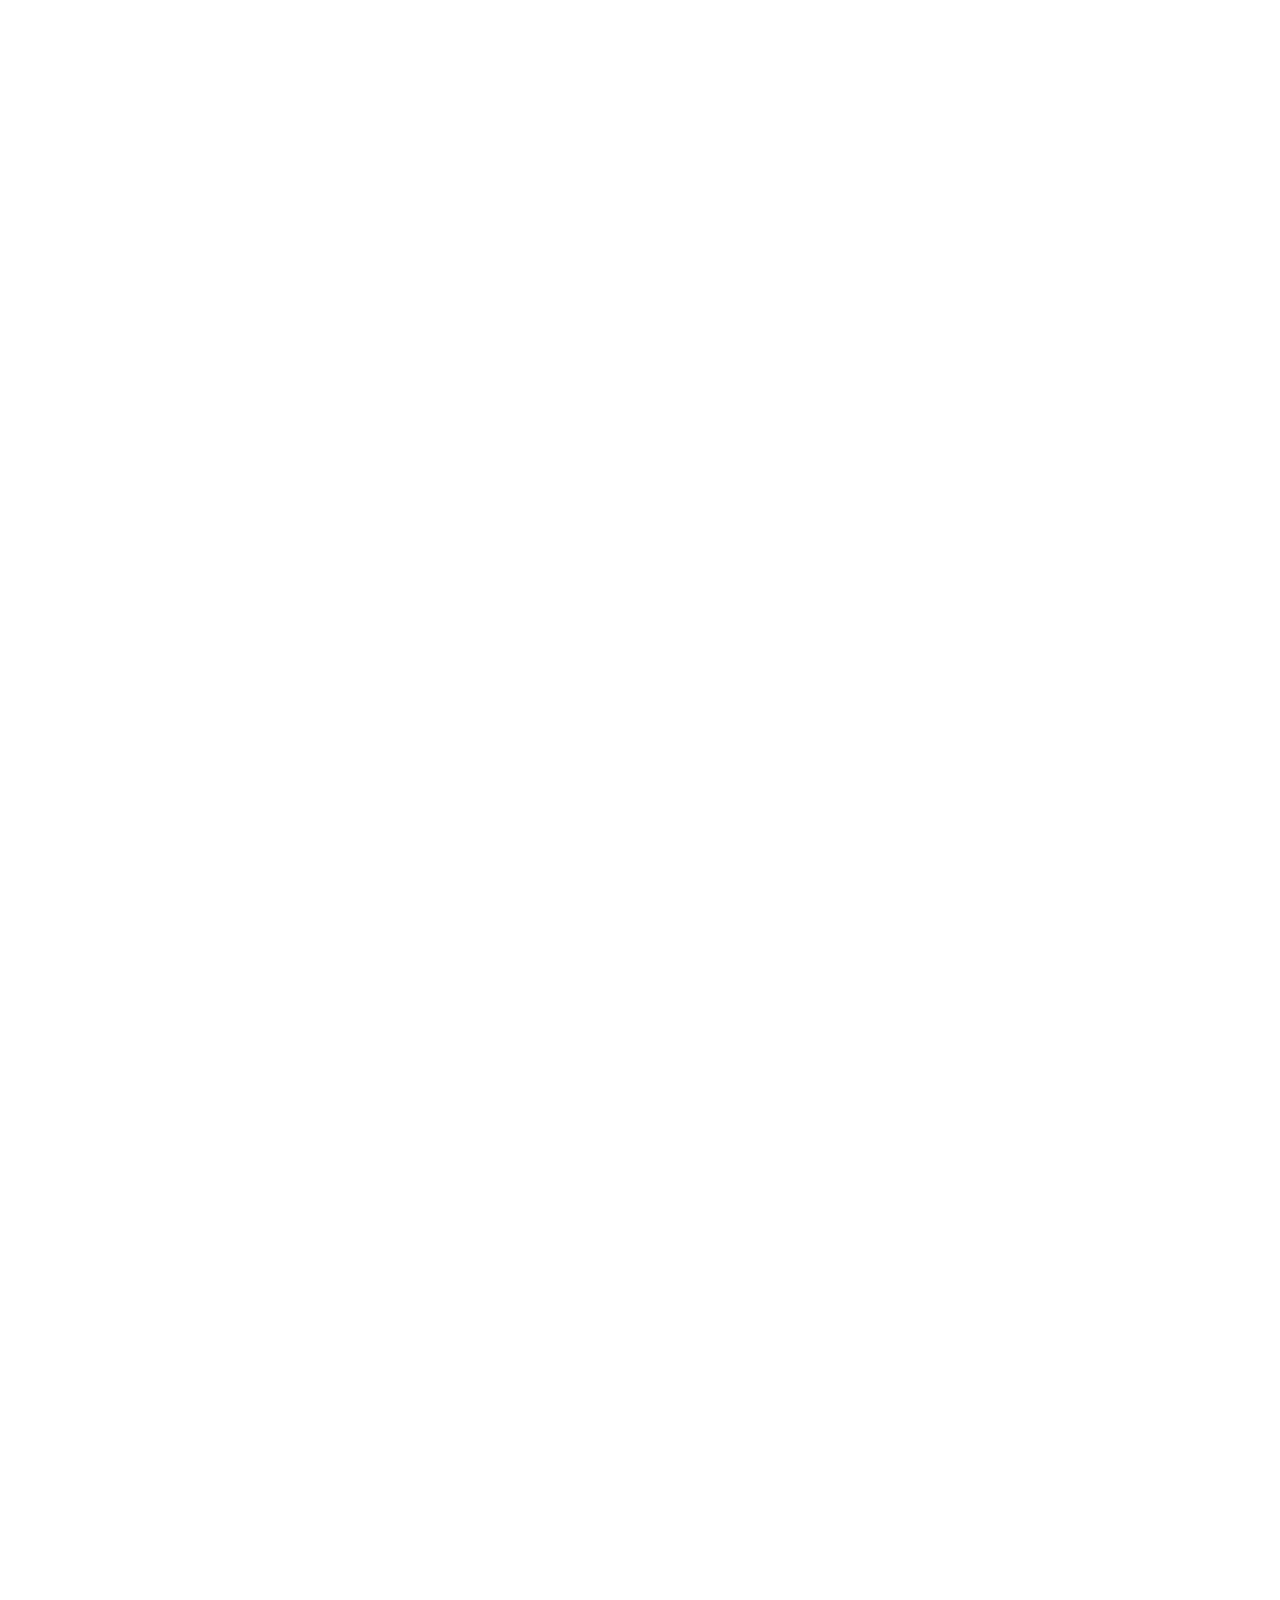
==== DataVisualization/index.html @ f6216f90 "add dv add dv" ====
<!DOCTYPE html>
<html>
<head>
  <title>Data Visualization</title>
  <meta charset="utf-8">
  <meta name="description" content="Data Visualization">
  <meta name="author" content="Nan Meng">
  <meta name="generator" content="slidify" />
  <meta name="apple-mobile-web-app-capable" content="yes">
  <meta http-equiv="X-UA-Compatible" content="chrome=1">
  <link rel="stylesheet" href="libraries/frameworks/io2012/css/default.css" media="all" >
  <link rel="stylesheet" href="libraries/frameworks/io2012/css/phone.css" 
    media="only screen and (max-device-width: 480px)" >
  <link rel="stylesheet" href="libraries/frameworks/io2012/css/slidify.css" >
  <link rel="stylesheet" href="libraries/highlighters/highlight.js/css/tomorrow.css" />
  <base target="_blank"> <!-- This amazingness opens all links in a new tab. -->  <link rel=stylesheet href="libraries/widgets/quiz/css/demo.css"></link>
<link rel=stylesheet href="libraries/widgets/bootstrap/css/bootstrap.css"></link>
<link rel=stylesheet href="./assets/css/ribbons.css"></link>

  
  <!-- Grab CDN jQuery, fall back to local if offline -->
  <script src="http://ajax.aspnetcdn.com/ajax/jQuery/jquery-1.7.min.js"></script>
  <script>window.jQuery || document.write('<script src="libraries/widgets/quiz/js/jquery.js"><\/script>')</script> 
  <script data-main="libraries/frameworks/io2012/js/slides" 
    src="libraries/frameworks/io2012/js/require-1.0.8.min.js">
  </script>
  
  

</head>
<body style="opacity: 0">
  <slides class="layout-widescreen">
    
    <!-- LOGO SLIDE -->
        <slide class="title-slide segue nobackground">
  <hgroup class="auto-fadein">
    <h1>Data Visualization</h1>
    <h2>An artist field in vision</h2>
    <p>Nan Meng<br/>Ph.D</p>
  </hgroup>
  <article></article>  
</slide>
    

    <!-- SLIDES -->
    <slide class="" id="slide-1" style="background:;">
  <hgroup>
    <h2>Overview</h2>
  </hgroup>
  <article data-timings="">
    <ol class = "build incremental">
<li>Recap traditional visualization methods</li>
<li>Techniques for advanced visualizing</li>
<li>Examples</li>
<li>Summary</li>
<li>For you...</li>
</ol>

  </article>
  <!-- Presenter Notes -->
</slide>

<slide class="" id="slide-2" style="background:#FFFFFF;">
  <hgroup>
    <h2>Recap visualization methods(traditional)</h2>
  </hgroup>
  <article data-timings="">
    <pre><code class="r">data1 &lt;- read.csv(&quot;1_data_generated.csv&quot;,header = T)
head(data1, 10) # The first 10 rows in data1
</code></pre>

<pre><code>##    language     date    price
## 1   Spanish Dec 1850 45871359
## 2   Spanish Dec 1851 53328379
## 3   Spanish Dec 1852 47419413
## 4   Spanish Dec 1853 41855112
## 5   Spanish Dec 1854 40154362
## 6   Spanish Dec 1855 43819130
## 7   Spanish Dec 1856 49579310
## 8   Spanish Dec 1857 55593229
## 9   Spanish Dec 1858 51145836
## 10  Spanish Dec 1859 55139219
</code></pre>

  </article>
  <!-- Presenter Notes -->
</slide>

<slide class="" id="slide-3" style="background:#FFFFFF;">
  <hgroup>
    <h2>Recap visualization methods(traditional)</h2>
  </hgroup>
  <article data-timings="">
    <pre><code class="r">head(data1, 10) # The first 10 rows in data1
</code></pre>

<div style='float:left;width:75%;' class='centered'>
  <div width = '720px'>
      <iframe sandbox="allow-scripts allow-forms allow-same-origin" src="http://monaen.github.io/marvelchinese/PlotCode/3D-show-wheel/index.html" marginwidth="0" marginheight="0" scrolling="yes" width='720px' height='600px' frameBorder='1'></iframe>
</div>

</div>
<div style='float:right;width:20%;'>
  <ul>
<li>lines</li>
<li>horizons</li>
<li>areas</li>
<li>stacked areas</li>
<li>streamgraph</li>
<li>overlapping areas</li>
<li>grouped bars</li>
<li>stacked bars</li>
<li>bars</li>
<li>donut</li>
</ul>

</div>
  </article>
  <!-- Presenter Notes -->
</slide>

<slide class="segue dark" id="slide-4" style="background:;">
  <hgroup>
    <h2>What data visualization really is?</h2>
  </hgroup>
  <article data-timings="">
    
  </article>
  <!-- Presenter Notes -->
</slide>

<slide class="" id="slide-5" style="background:#FFFFFF;">
  <hgroup>
    <h2>Book Data</h2>
  </hgroup>
  <article data-timings="">
    <pre><code class="r">data2 &lt;- read.csv(&quot;2_Export_Num.csv&quot;,header = T)
head(data2, 6) # The first 6 rows in data2
</code></pre>

<pre><code>##   date Philosopy.Social.Science Culture.and.Education Literature.and.Art
## 1 2014                   111.65                216.22             143.87
## 2 2013                   159.54                386.27             203.52
## 3 2012                   173.44                350.60             233.41
## 4 2011                   101.52                158.08             144.66
## 5 2010                   105.32                124.24             129.70
## 6 2009                    84.04                123.97             105.12
##   Natural.Science.and.S.T For.Children General.Books
## 1                   41.53       807.08        145.40
## 2                   62.26       724.39        201.60
## 3                   85.49       538.23        295.99
## 4                   57.99       205.23        188.27
## 5                   59.86       140.47        147.64
## 6                   90.11        70.64        150.96
</code></pre>

  </article>
  <!-- Presenter Notes -->
</slide>

<slide class="segue dark" id="slide-6" style="background:;">
  <hgroup>
    <h2>Thinking about it in 10 seconds ......</h2>
  </hgroup>
  <article data-timings="">
    
  </article>
  <!-- Presenter Notes -->
</slide>

<slide class="" id="slide-7" style="background:#FFFFFF;">
  <hgroup>
    <h2>Motion Chart</h2>
  </hgroup>
  <article data-timings="">
    <pre><code class="r">data2 &lt;- read.csv(&quot;2_Export_Num.csv&quot;,header = T)
head(data2, 6) # The first 6 rows in data2
</code></pre>

<h2 style="color:#E81515;">Radio</h2>

<div style='float:left;width:75%;' class='centered'>
  <iframe sandbox="allow-scripts allow-forms allow-same-origin" src="http://monaen.github.io/marvelchinese/PlotCode/NVD3-Bar-Plot/Export_Num.html" marginwidth="0" marginheight="0" scrolling="yes" width='700px' height='300px' frameBorder='1'></iframe>

</div>
<div style='float:right;width:20%;'>
  <ul>
<li>Proportional Information</li>
<li>Tendency</li>
</ul>

</div>
  </article>
  <!-- Presenter Notes -->
</slide>

<slide class="" id="slide-8" style="background:#FFFFFF;">
  <hgroup>
    <h2>Fruits Data</h2>
  </hgroup>
  <article data-timings="">
    <pre><code>##     Fruit Year Location Sales Expenses Profit       Date
## 1  Apples 2008     West    98       78     20 2008-12-31
## 2  Apples 2009     West   111       79     32 2009-12-31
## 3  Apples 2010     West    89       76     13 2010-12-31
## 4 Oranges 2008     East    96       81     15 2008-12-31
## 5 Bananas 2008     East    85       76      9 2008-12-31
## 6 Oranges 2009     East    93       80     13 2009-12-31
## 7 Bananas 2009     East    94       78     16 2009-12-31
## 8 Oranges 2010     East    98       91      7 2010-12-31
## 9 Bananas 2010     East    81       71     10 2010-12-31
</code></pre>

  </article>
  <!-- Presenter Notes -->
</slide>

<slide class="" id="slide-9" style="background:#FFFFFF;">
  <hgroup>
    <h2>Motion Chart</h2>
  </hgroup>
  <article data-timings="">
    
<div style='float:left;width:75%;' class='centered'>
  <!-- MotionChart generated in R 3.2.3 by googleVis 0.5.10 package -->

<!-- Fri Mar 11 13:27:00 2016 -->

<!-- jsHeader -->

<script type="text/javascript">
 
// jsData 
function gvisDataMotionChartID2fba2b03d530 () {
var data = new google.visualization.DataTable();
var datajson =
[
 [
 "Apples",
2008,
"West",
98,
78,
20,
"2008-12-31" 
],
[
 "Apples",
2009,
"West",
111,
79,
32,
"2009-12-31" 
],
[
 "Apples",
2010,
"West",
89,
76,
13,
"2010-12-31" 
],
[
 "Oranges",
2008,
"East",
96,
81,
15,
"2008-12-31" 
],
[
 "Bananas",
2008,
"East",
85,
76,
9,
"2008-12-31" 
],
[
 "Oranges",
2009,
"East",
93,
80,
13,
"2009-12-31" 
],
[
 "Bananas",
2009,
"East",
94,
78,
16,
"2009-12-31" 
],
[
 "Oranges",
2010,
"East",
98,
91,
7,
"2010-12-31" 
],
[
 "Bananas",
2010,
"East",
81,
71,
10,
"2010-12-31" 
] 
];
data.addColumn('string','Fruit');
data.addColumn('number','Year');
data.addColumn('string','Location');
data.addColumn('number','Sales');
data.addColumn('number','Expenses');
data.addColumn('number','Profit');
data.addColumn('string','Date');
data.addRows(datajson);
return(data);
}
 
// jsDrawChart
function drawChartMotionChartID2fba2b03d530() {
var data = gvisDataMotionChartID2fba2b03d530();
var options = {};
options["width"] =    600;
options["height"] =    500;
options["state"] = "";

    var chart = new google.visualization.MotionChart(
    document.getElementById('MotionChartID2fba2b03d530')
    );
    chart.draw(data,options);
    

}
  
 
// jsDisplayChart
(function() {
var pkgs = window.__gvisPackages = window.__gvisPackages || [];
var callbacks = window.__gvisCallbacks = window.__gvisCallbacks || [];
var chartid = "motionchart";
  
// Manually see if chartid is in pkgs (not all browsers support Array.indexOf)
var i, newPackage = true;
for (i = 0; newPackage && i < pkgs.length; i++) {
if (pkgs[i] === chartid)
newPackage = false;
}
if (newPackage)
  pkgs.push(chartid);
  
// Add the drawChart function to the global list of callbacks
callbacks.push(drawChartMotionChartID2fba2b03d530);
})();
function displayChartMotionChartID2fba2b03d530() {
  var pkgs = window.__gvisPackages = window.__gvisPackages || [];
  var callbacks = window.__gvisCallbacks = window.__gvisCallbacks || [];
  window.clearTimeout(window.__gvisLoad);
  // The timeout is set to 100 because otherwise the container div we are
  // targeting might not be part of the document yet
  window.__gvisLoad = setTimeout(function() {
  var pkgCount = pkgs.length;
  google.load("visualization", "1", { packages:pkgs, callback: function() {
  if (pkgCount != pkgs.length) {
  // Race condition where another setTimeout call snuck in after us; if
  // that call added a package, we must not shift its callback
  return;
}
while (callbacks.length > 0)
callbacks.shift()();
} });
}, 100);
}
 
// jsFooter
</script>
 

<!-- jsChart -->  

<script type="text/javascript" src="https://www.google.com/jsapi?callback=displayChartMotionChartID2fba2b03d530"></script>
 

<!-- divChart -->

<div id="MotionChartID2fba2b03d530" 
  style="width: 600; height: 500;">
</div>

</div>
<div style='float:right;width:20%;'>
  <ul>
<li>Checkbox</li>
<li>ScrollBar</li>
<li>Menu</li>
</ul>

</div>
  </article>
  <!-- Presenter Notes -->
</slide>

<slide class="segue dark" id="slide-10" style="background:;">
  <hgroup>
    <h2>More complex data ......</h2>
  </hgroup>
  <article data-timings="">
    
  </article>
  <!-- Presenter Notes -->
</slide>

<slide class="" id="slide-11" style="background:#FFFFFF;">
  <hgroup>
    <h2>Geography Data</h2>
  </hgroup>
  <article data-timings="">
    <p><br></p>

<h2 style="color:#E81515;">Warming up</h2>

<pre><code class="r">data3 &lt;- read.csv(&quot;3_sell.csv&quot;,header = T)
head(data3, 6) # The first 6 rows in data2
</code></pre>

<pre><code>##   Province total Y2013 Y2014
## 1  Beijing   371   185   186
## 2  Tianjin   646   324   322
## 3    Hebei  1166   562   604
## 4   Shanxi   117    60    57
## 5 Mongolia    78    40    38
## 6 Liaoning   613   327   286
</code></pre>

  </article>
  <!-- Presenter Notes -->
</slide>

<slide class="" id="slide-12" style="background:#FFFFFF;">
  <hgroup>
    <h2>Choropleth</h2>
  </hgroup>
  <article data-timings="">
    <iframe align = "center" sandbox="allow-scripts allow-forms allow-same-origin" src="http://monaen.github.io/marvelchinese/PlotCode/chinaChoropleth/index.html" marginwidth="0" marginheight="0" scrolling="yes" width='700px' height='900px' frameBorder='1'></iframe>

  </article>
  <!-- Presenter Notes -->
</slide>

<slide class="" id="slide-13" style="background:#FFFFFF;">
  <hgroup>
    <h2>Time for you</h2>
  </hgroup>
  <article data-timings="">
    <h3 style="color:#E81515;">World Heritage Data</h3>

<pre><code class="r">data4 &lt;- read.csv(&quot;whc-sites-2015.csv&quot;,header = T)
head(data4[,c(4,10,13,14,15,27,29)], 5) # The first 6 rows in data2
</code></pre>

<pre><code>##                                                               name_en
## 1 Cultural Landscape and Archaeological Remains of the Bamiyan Valley
## 2                           Minaret and Archaeological Remains of Jam
## 3                          Historic Centres of Berat and Gjirokastra 
## 4                                                             Butrint
## 5                                             Al Qal&#39;a of Beni Hammad
##   date_inscribed longitude latitude area_hectares category states_name_en
## 1           2003  67.82525 34.84694      158.9265 Cultural    Afghanistan
## 2           2002  64.51606 34.39656       70.0000 Cultural    Afghanistan
## 3           2005  20.13333 40.06944       58.9000 Cultural        Albania
## 4           1992  20.02611 39.75111            NA Cultural        Albania
## 5           1980   4.78684 35.81844      150.0000 Cultural        Algeria
</code></pre>

  </article>
  <!-- Presenter Notes -->
</slide>

<slide class="segue dark" id="slide-14" style="background:;">
  <hgroup>
    <h2>Thinking about it in 10 seconds ......</h2>
  </hgroup>
  <article data-timings="">
    
  </article>
  <!-- Presenter Notes -->
</slide>

<slide class="" id="slide-15" style="background:#FFFFFF;">
  <hgroup>
    <h2>Symbol Map &amp; Crossfilter</h2>
  </hgroup>
  <article data-timings="">
    <iframe align = "center" sandbox="allow-scripts allow-forms allow-same-origin" src="http://monaen.github.io/marvelchinese/PlotCode/World-Heritage-List/World-Heritage-List/webpage/index.html" marginwidth="0" marginheight="0" scrolling="yes" width='800px' height='900px' frameBorder='1'></iframe>

  </article>
  <!-- Presenter Notes -->
</slide>

<slide class="segue dark" id="slide-16" style="background:;">
  <hgroup>
    <h2>Hmmmmm how about Network !!!</h2>
  </hgroup>
  <article data-timings="">
    
  </article>
  <!-- Presenter Notes -->
</slide>

<slide class="" id="slide-17" style="background:#FFFFFF;">
  <article data-timings="">
    <h2 style="color:#E81515;" align = "center">Facebook</h2>

<p><img src="./facebook_map.png" alt="img"></p>

  </article>
  <!-- Presenter Notes -->
</slide>

<slide class="segue dark" id="slide-18" style="background:;">
  <hgroup>
    <h2>Can we do that ......</h2>
  </hgroup>
  <article data-timings="">
    
  </article>
  <!-- Presenter Notes -->
</slide>

<slide class="" id="slide-19" style="background:#FFFFFF;">
  <hgroup>
    <h2>Flights Data</h2>
  </hgroup>
  <article data-timings="">
    <pre><code class="r">data5 &lt;- read.csv(&quot;5_flight.csv&quot;,header = T)
head(data5, 3) # The first 3 rows in data2
</code></pre>

<pre><code>##   residence.area. workplace.area. X.categories WorkAtHome Underground
## 1       E02000001       E02000001         1506          0          73
## 2       E02000001       E02000014            2          0           2
## 3       E02000001       E02000016            3          0           1
##   Train Bus Taxi Other.method F10 F11 F12  F13 F14
## 1    41  32    9            1   8   1  33 1304   4
## 2     0   0    0            0   0   0   0    0   0
## 3     0   2    0            0   0   0   0    0   0
</code></pre>

  </article>
  <!-- Presenter Notes -->
</slide>

<slide class="" id="slide-20" style="background:#FFFFFF;">
  <hgroup>
    <h2>Flights Data</h2>
  </hgroup>
  <article data-timings="">
    <div style='float:left;width:40%;' class='centered'>
  <img src="flights.png" height="500px" width="400px">
</div>

<div style='float:right;width:50%;'>
  <pre style = "width:600px;height:500px;overflow-x:scroll">
    library(ggmap)
    library(geosphere)
    library(rgdal)
    library(threejs)
    library(plyr)
    library(ggplot2)
    library(maptools)
    #######################################################################################
    # https://web.archive.org/web/20150405212054/http://spatial.ly/2015/03/mapping-flows/ #
    #######################################################################################
        
    input<-read.table("wu03ew_v1.csv", sep=",", header=T)
    input<- input[,1:3]
    names(input)<- c("origin", "destination","total")
    centroids<- read.csv("msoa_popweightedcentroids.csv")
    
    or.xy<- merge(input, centroids, by.x="origin", by.y="Code")
    names(or.xy)<- c("origin", "destination", "trips", "o_name", "oX", "oY")
    dest.xy<- merge(or.xy, centroids, by.x="destination", by.y="Code")
    names(dest.xy)<- c("origin", "destination", "trips", "o_name", "oX", "oY","d_name", "dX", "dY")
    
    # removes the axes in the resulting plot.
    xquiet<- scale_x_continuous("", breaks=NULL)
    yquiet<-scale_y_continuous("", breaks=NULL)
    quiet<-list(xquiet, yquiet)
    
    
    
    
    dest <- dest.xy
    dest.xy <- dest.xy[1:2000,]
    # build the plot
    # First we specify the dataframe we need, with a filter excluding flows of <10
    
    ggplot(dest.xy[which(dest.xy$trips>10),], aes(oX, oY))+
    
    # tells ggplot that we wish to plot line segments. The "alpha=" is line transparency and used below
      geom_segment(aes(x=oX, y=oY,xend=dX, yend=dY, alpha=trips), col="white")+
    
    # Here is the magic bit that sets line transparency - essential to make the plot readable
      scale_alpha_continuous(range = c(0.03, 0.3))+
      
    # Set black background, remove axes and fix aspect ratio
      theme(panel.background = element_rect(fill='black',colour='black'))+quiet+coord_equal()

  </pre>
</div>

  </article>
  <!-- Presenter Notes -->
</slide>

<slide class="" id="slide-21" style="background:#FFFFFF;">
  <hgroup>
    <h2>Migration Data</h2>
  </hgroup>
  <article data-timings="">
    <pre><code class="r">data6 &lt;- read.csv(&quot;6_migration.csv&quot;,header = T, sep=&quot;;&quot;)
head(data6[,c(-1,-5,-10)], 3) # The first 3 rows in data2
</code></pre>

<pre><code>##   PrsLabel BYear BLocLabel  BLocLat BLocLong DYear DLocLabel  DLocLat
## 1    David -1039 Bethlehem 31.70310 35.19560  -969 Jerusalem 31.78333
## 2   Josiah  -648 Jerusalem 31.78333 35.21667  -608 Jerusalem 31.78333
## 3  Ezekiel  -621 Jerusalem 31.78333 35.21667  -569   Babylon 32.54167
##   DLocLong Gender PerformingArts Creative Gov.Law.Mil.Act.Rel
## 1 35.21667   Male              0        0                   1
## 2 35.21667   Male              0        0                   0
## 3 44.42333   Male              0        0                   1
##   Academic.Edu.Health Sports Business.Industry.Travel
## 1                   0      0                        0
## 2                   0      0                        0
## 3                   0      0                        0
</code></pre>

  </article>
  <!-- Presenter Notes -->
</slide>

<slide class="" id="slide-22" style="background:#FFFFFF;">
  <hgroup>
    <h2>Migration Data</h2>
  </hgroup>
  <article data-timings="">
    <iframe align = "center" sandbox="allow-scripts allow-forms allow-same-origin" src="http://monaen.github.io/marvelchinese/PlotCode/example4_use_FB/index.html" marginwidth="0" marginheight="0" scrolling="yes" width='800px' height='900px' frameBorder='1'></iframe>

  </article>
  <!-- Presenter Notes -->
</slide>

<slide class="segue dark" id="slide-23" style="background:;">
  <hgroup>
    <h2>Just do it !!!</h2>
  </hgroup>
  <article data-timings="">
    
  </article>
  <!-- Presenter Notes -->
</slide>

<slide class="" id="slide-24" style="background:;">
  <hgroup>
    <h2>Summary</h2>
  </hgroup>
  <article data-timings="">
    <ol class = "build incremental">
<li><p>Recap some traditional visualization methods</p></li>
<li><p>Advanced Techniques(Radio, Checkbox, ScrollBar, Menu, Choropleth, Symbol Map, Crossfilter)</p></li>
<li><p>Networks(Facebook, Flights, Migration)</p></li>
</ol>

  </article>
  <!-- Presenter Notes -->
</slide>

<slide class="segue dark" id="slide-25" style="background:;">
  <article data-timings="">
    <h2 size = "4">Learning Object: <br> <br> Master the visualization techniques for <br> <br> different kind of data...</h2> 

<h3></h3>

  </article>
  <!-- Presenter Notes -->
</slide>

<slide class="" id="slide-26" style="background:#FFFFFF;">
  <hgroup>
    <h2>For test</h2>
  </hgroup>
  <article data-timings="">
    <h3 style="color:#E81515;" align = "center">Visualize Text Data</h3>

<pre><code>##             word   counts
## 1   Peking opera 13443635
## 2      Confucius  4352466
## 3     Lion dance   426534
## 4        Chinese  2452436
## 5           Pipa 34224555
## 6   Chinese knot  7454635
## 7      Dumplings  3546546
## 8        Couplet 73565436
## 9  Facial Makeup   873536
## 10       Culture  5693465
## 11   Tang poetry    45678
</code></pre>

  </article>
  <!-- Presenter Notes -->
</slide>

<slide class="" id="slide-27" style="background:;">
  <hgroup>
    <h2>You may</h2>
  </hgroup>
  <article data-timings="">
    
 
 <div id="slide-27-carousel" class="carousel slide ">
   <!-- Indicators -->
   <ol class="carousel-indicators">
     <li data-target="#slide-27-carousel" data-slide-to="1" class="active"></li>
     <li data-target="#slide-27-carousel" data-slide-to="2" class=""></li>
     <li data-target="#slide-27-carousel" data-slide-to="3" class=""></li>
     <li data-target="#slide-27-carousel" data-slide-to="4" class=""></li>
   </ol>
   <!-- Wrapper for slides -->
   <div class="carousel-inner">
     <div class="item active" align = "center" >
       <img src="./final1.png" alt="">
       <div class="carousel-caption"><!-- Bruce Lowell http://bruce.kus-numa.net/ -->

<p>Words Count(Simple bar plot)</p>
</div>
     </div>
     <div class="item " align = "center" >
       <img src="./final2.png" alt="">
       <div class="carousel-caption"><p>Words Count(Muilt bar plot)</p>
</div>
     </div>
     <div class="item " align = "center" >
       <img src="./final3.png" alt="">
       <div class="carousel-caption"><p>Word Cloud</p>
</div>
     </div>
     <div class="item " align = "center" >
       <img src="./final4.png" alt="">
       <div class="carousel-caption"><p>Bubble Cloud</p>
</div>
     </div>
   </div>
   <!-- Controls -->
   <a class="left carousel-control" href="#slide-27-carousel" data-slide="prev">&lsaquo;</a>
   <a class="right carousel-control" href="#slide-27-carousel" data-slide="next">&rsaquo;</a>
 </div>
  </article>
  <!-- Presenter Notes -->
</slide>

<slide class="segue dark" id="slide-28" style="background:;">
  <hgroup>
    <h2>But what I want you to do is ......</h2>
  </hgroup>
  <article data-timings="">
    
  </article>
  <!-- Presenter Notes -->
</slide>

<slide class="" id="slide-29" style="background:#FFFFFF;">
  <hgroup>
    <h2>WordCloud(Animation)</h2>
  </hgroup>
  <article data-timings="">
    <p><div align = "center"></p>

<iframe align = "center" sandbox="allow-scripts allow-forms allow-same-origin" src="http://monaen.github.io/marvelchinese/wordcloud/index.html" marginwidth="0" marginheight="0" scrolling="yes" width='800px' height='900px' frameBorder='1'></iframe>

<p><div></p>

  </article>
  <!-- Presenter Notes -->
</slide>

<slide class="segue dark" id="slide-30" style="background:;">
  <hgroup>
    <h2>Thank you !!!</h2>
  </hgroup>
  <article data-timings="">
    
  </article>
  <!-- Presenter Notes -->
</slide>

    <slide class="backdrop"></slide>
  </slides>
  <div class="pagination pagination-small" id='io2012-ptoc' style="display:none;">
    <ul>
      <li>
      <a href="#" target="_self" rel='tooltip' 
        data-slide=1 title='Overview'>
         1
      </a>
    </li>
    <li>
      <a href="#" target="_self" rel='tooltip' 
        data-slide=2 title='Recap visualization methods(traditional)'>
         2
      </a>
    </li>
    <li>
      <a href="#" target="_self" rel='tooltip' 
        data-slide=3 title='Recap visualization methods(traditional)'>
         3
      </a>
    </li>
    <li>
      <a href="#" target="_self" rel='tooltip' 
        data-slide=4 title='What data visualization really is?'>
         4
      </a>
    </li>
    <li>
      <a href="#" target="_self" rel='tooltip' 
        data-slide=5 title='Book Data'>
         5
      </a>
    </li>
    <li>
      <a href="#" target="_self" rel='tooltip' 
        data-slide=6 title='Thinking about it in 10 seconds ......'>
         6
      </a>
    </li>
    <li>
      <a href="#" target="_self" rel='tooltip' 
        data-slide=7 title='Motion Chart'>
         7
      </a>
    </li>
    <li>
      <a href="#" target="_self" rel='tooltip' 
        data-slide=8 title='Fruits Data'>
         8
      </a>
    </li>
    <li>
      <a href="#" target="_self" rel='tooltip' 
        data-slide=9 title='Motion Chart'>
         9
      </a>
    </li>
    <li>
      <a href="#" target="_self" rel='tooltip' 
        data-slide=10 title='More complex data ......'>
         10
      </a>
    </li>
    <li>
      <a href="#" target="_self" rel='tooltip' 
        data-slide=11 title='Geography Data'>
         11
      </a>
    </li>
    <li>
      <a href="#" target="_self" rel='tooltip' 
        data-slide=12 title='Choropleth'>
         12
      </a>
    </li>
    <li>
      <a href="#" target="_self" rel='tooltip' 
        data-slide=13 title='Time for you'>
         13
      </a>
    </li>
    <li>
      <a href="#" target="_self" rel='tooltip' 
        data-slide=14 title='Thinking about it in 10 seconds ......'>
         14
      </a>
    </li>
    <li>
      <a href="#" target="_self" rel='tooltip' 
        data-slide=15 title='Symbol Map &amp; Crossfilter'>
         15
      </a>
    </li>
    <li>
      <a href="#" target="_self" rel='tooltip' 
        data-slide=16 title='Hmmmmm how about Network !!!'>
         16
      </a>
    </li>
    <li>
      <a href="#" target="_self" rel='tooltip' 
        data-slide=17 title='NA'>
         17
      </a>
    </li>
    <li>
      <a href="#" target="_self" rel='tooltip' 
        data-slide=18 title='Can we do that ......'>
         18
      </a>
    </li>
    <li>
      <a href="#" target="_self" rel='tooltip' 
        data-slide=19 title='Flights Data'>
         19
      </a>
    </li>
    <li>
      <a href="#" target="_self" rel='tooltip' 
        data-slide=20 title='Flights Data'>
         20
      </a>
    </li>
    <li>
      <a href="#" target="_self" rel='tooltip' 
        data-slide=21 title='Migration Data'>
         21
      </a>
    </li>
    <li>
      <a href="#" target="_self" rel='tooltip' 
        data-slide=22 title='Migration Data'>
         22
      </a>
    </li>
    <li>
      <a href="#" target="_self" rel='tooltip' 
        data-slide=23 title='Just do it !!!'>
         23
      </a>
    </li>
    <li>
      <a href="#" target="_self" rel='tooltip' 
        data-slide=24 title='Summary'>
         24
      </a>
    </li>
    <li>
      <a href="#" target="_self" rel='tooltip' 
        data-slide=25 title='NA'>
         25
      </a>
    </li>
    <li>
      <a href="#" target="_self" rel='tooltip' 
        data-slide=26 title='For test'>
         26
      </a>
    </li>
    <li>
      <a href="#" target="_self" rel='tooltip' 
        data-slide=27 title='You may'>
         27
      </a>
    </li>
    <li>
      <a href="#" target="_self" rel='tooltip' 
        data-slide=28 title='But what I want you to do is ......'>
         28
      </a>
    </li>
    <li>
      <a href="#" target="_self" rel='tooltip' 
        data-slide=29 title='WordCloud(Animation)'>
         29
      </a>
    </li>
    <li>
      <a href="#" target="_self" rel='tooltip' 
        data-slide=30 title='Thank you !!!'>
         30
      </a>
    </li>
  </ul>
  </div>  <!--[if IE]>
    <script 
      src="http://ajax.googleapis.com/ajax/libs/chrome-frame/1/CFInstall.min.js">  
    </script>
    <script>CFInstall.check({mode: 'overlay'});</script>
  <![endif]-->
</body>
  <!-- Load Javascripts for Widgets -->
  <script src="libraries/widgets/quiz/js/jquery.quiz.js"></script>
<script src="libraries/widgets/quiz/js/mustache.min.js"></script>
<script src="libraries/widgets/quiz/js/quiz-app.js"></script>
<script src="libraries/widgets/bootstrap/js/bootstrap.min.js"></script>
<script src="libraries/widgets/bootstrap/js/bootbox.min.js"></script>

  <!-- MathJax: Fall back to local if CDN offline but local image fonts are not supported (saves >100MB) -->
  <script type="text/x-mathjax-config">
    MathJax.Hub.Config({
      tex2jax: {
        inlineMath: [['$','$'], ['\\(','\\)']],
        processEscapes: true
      }
    });
  </script>
  <script type="text/javascript" src="http://cdn.mathjax.org/mathjax/2.0-latest/MathJax.js?config=TeX-AMS-MML_HTMLorMML"></script>
  <!-- <script src="https://c328740.ssl.cf1.rackcdn.com/mathjax/2.0-latest/MathJax.js?config=TeX-AMS-MML_HTMLorMML">
  </script> -->
  <script>window.MathJax || document.write('<script type="text/x-mathjax-config">MathJax.Hub.Config({"HTML-CSS":{imageFont:null}});<\/script><script src="libraries/widgets/mathjax/MathJax.js?config=TeX-AMS-MML_HTMLorMML"><\/script>')
</script>
<script>  
  $(function (){ 
    $("#example").popover(); 
    $("[rel='tooltip']").tooltip(); 
  });  
  </script>  
  <!-- LOAD HIGHLIGHTER JS FILES -->
  <script src="libraries/highlighters/highlight.js/highlight.pack.js"></script>
  <script>hljs.initHighlightingOnLoad();</script>
  <!-- DONE LOADING HIGHLIGHTER JS FILES -->
   
  </html>
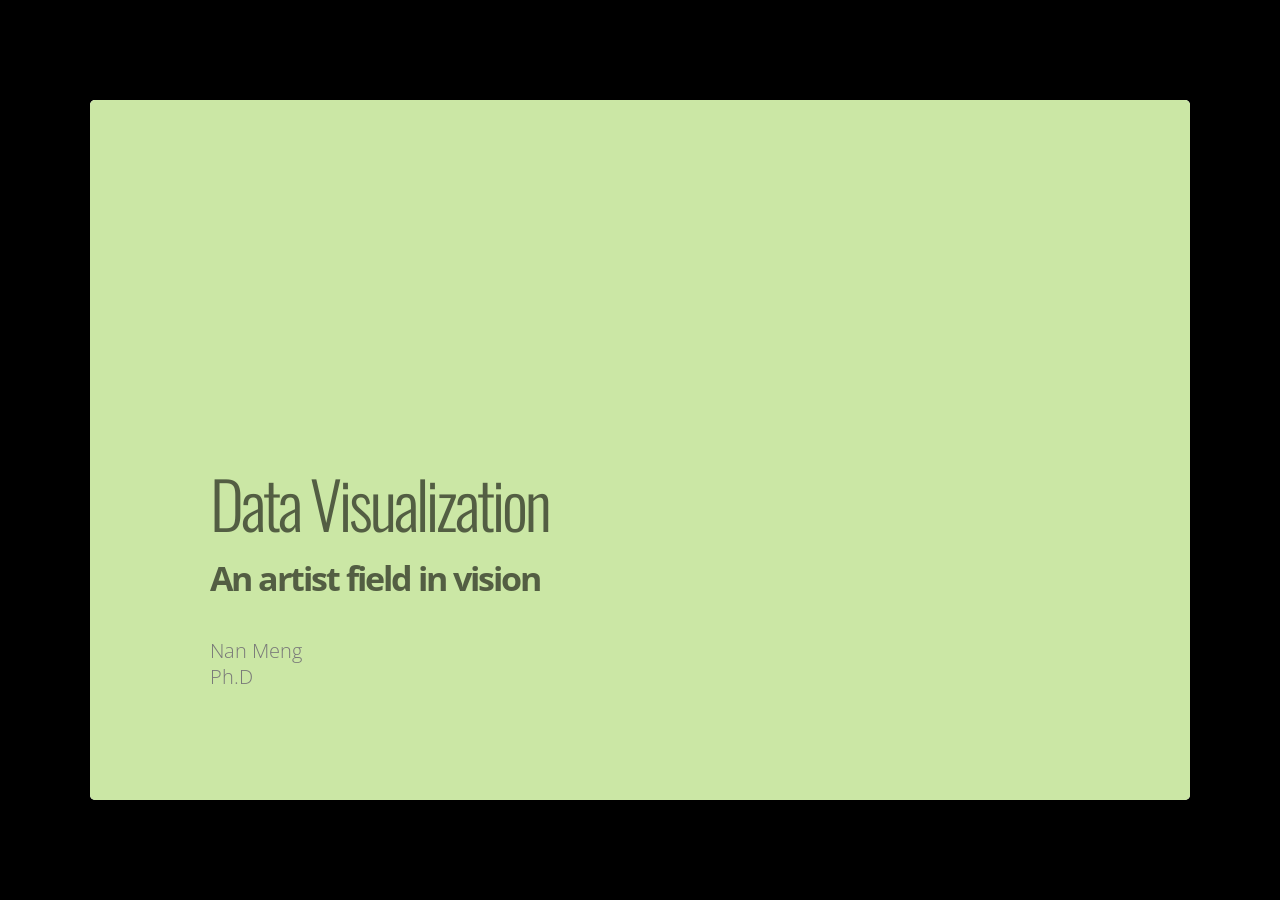
==== commit a9a6a102: "change change" ====
--- a/DataVisualization/index.html
+++ b/DataVisualization/index.html
@@ -224,14 +224,14 @@
 <div style='float:left;width:75%;' class='centered'>
   <!-- MotionChart generated in R 3.2.3 by googleVis 0.5.10 package -->
 
-<!-- Fri Mar 11 13:27:00 2016 -->
+<!-- Fri Mar 11 18:00:12 2016 -->
 
 <!-- jsHeader -->
 
 <script type="text/javascript">
  
 // jsData 
-function gvisDataMotionChartID2fba2b03d530 () {
+function gvisDataMotionChartID32811b8ca5dd () {
 var data = new google.visualization.DataTable();
 var datajson =
 [
@@ -329,15 +329,15 @@
 }
  
 // jsDrawChart
-function drawChartMotionChartID2fba2b03d530() {
-var data = gvisDataMotionChartID2fba2b03d530();
+function drawChartMotionChartID32811b8ca5dd() {
+var data = gvisDataMotionChartID32811b8ca5dd();
 var options = {};
 options["width"] =    600;
 options["height"] =    500;
 options["state"] = "";
 
     var chart = new google.visualization.MotionChart(
-    document.getElementById('MotionChartID2fba2b03d530')
+    document.getElementById('MotionChartID32811b8ca5dd')
     );
     chart.draw(data,options);
     
@@ -361,9 +361,9 @@
   pkgs.push(chartid);
   
 // Add the drawChart function to the global list of callbacks
-callbacks.push(drawChartMotionChartID2fba2b03d530);
+callbacks.push(drawChartMotionChartID32811b8ca5dd);
 })();
-function displayChartMotionChartID2fba2b03d530() {
+function displayChartMotionChartID32811b8ca5dd() {
   var pkgs = window.__gvisPackages = window.__gvisPackages || [];
   var callbacks = window.__gvisCallbacks = window.__gvisCallbacks || [];
   window.clearTimeout(window.__gvisLoad);
@@ -389,12 +389,12 @@
 
 <!-- jsChart -->  
 
-<script type="text/javascript" src="https://www.google.com/jsapi?callback=displayChartMotionChartID2fba2b03d530"></script>
+<script type="text/javascript" src="https://www.google.com/jsapi?callback=displayChartMotionChartID32811b8ca5dd"></script>
  
 
 <!-- divChart -->
 
-<div id="MotionChartID2fba2b03d530" 
+<div id="MotionChartID32811b8ca5dd" 
   style="width: 600; height: 500;">
 </div>
 
@@ -651,12 +651,14 @@
   <!-- Presenter Notes -->
 </slide>
 
-<slide class="" id="slide-22" style="background:#FFFFFF;">
+<slide class="" id="slide-22" style="background:#000000;">
   <hgroup>
     <h2>Migration Data</h2>
   </hgroup>
   <article data-timings="">
-    <iframe align = "center" sandbox="allow-scripts allow-forms allow-same-origin" src="http://monaen.github.io/marvelchinese/PlotCode/example4_use_FB/index.html" marginwidth="0" marginheight="0" scrolling="yes" width='800px' height='900px' frameBorder='1'></iframe>
+    <p><a href="http://monaen.github.io/marvelchinese/PlotCode/example4_use_FB/index.html"> source </a></p>
+
+<iframe sandbox="allow-scripts allow-forms allow-same-origin" src="http://monaen.github.io/marvelchinese/PlotCode/example4_use_FB/index.html" marginwidth="0" marginheight="0" width='800px' height='400px' frameBorder='1'></iframe>
 
   </article>
   <!-- Presenter Notes -->
--- a/DataVisualization/libraries/frameworks/io2012/css/default.css
+++ b/DataVisualization/libraries/frameworks/io2012/css/default.css
@@ -0,0 +1,1503 @@
+@charset "UTF-8";
+
+/* line 17, ../../../../../../Library/Ruby/Gems/1.8/gems/compass-0.12.1/frameworks/compass/stylesheets/compass/reset/_utilities.scss */
+html, body, div, span, applet, object, iframe,
+h1, h2, h3, h4, h5, h6, p, blockquote, pre,
+a, abbr, acronym, address, big, cite, code,
+del, dfn, em, img, ins, kbd, q, s, samp,
+small, strike, strong, sub, sup, tt, var,
+b, u, i, center,
+dl, dt, dd, ol, ul, li,
+fieldset, form, label, legend,
+table, caption, tbody, tfoot, thead, tr, th, td,
+article, aside, canvas, details, embed,
+figure, figcaption, footer, header, hgroup,
+menu, nav, output, ruby, section, summary,
+time, mark, audio, video {
+  margin: 0;
+  padding: 0;
+  border: 0;
+  font-size: 100%;
+  font: inherit;
+  vertical-align: baseline;
+}
+
+/* line 20, ../../../../../../Library/Ruby/Gems/1.8/gems/compass-0.12.1/frameworks/compass/stylesheets/compass/reset/_utilities.scss */
+body {
+  line-height: 1;
+}
+
+/* line 22, ../../../../../../Library/Ruby/Gems/1.8/gems/compass-0.12.1/frameworks/compass/stylesheets/compass/reset/_utilities.scss */
+
+ol, ul {
+  list-style: none;
+}
+
+
+/* line 24, ../../../../../../Library/Ruby/Gems/1.8/gems/compass-0.12.1/frameworks/compass/stylesheets/compass/reset/_utilities.scss */
+table {
+  border-collapse: collapse;
+  border-spacing: 0;
+}
+
+/* line 26, ../../../../../../Library/Ruby/Gems/1.8/gems/compass-0.12.1/frameworks/compass/stylesheets/compass/reset/_utilities.scss */
+caption, th, td {
+  text-align: left;
+  font-weight: normal;
+  vertical-align: middle;
+}
+
+/* line 28, ../../../../../../Library/Ruby/Gems/1.8/gems/compass-0.12.1/frameworks/compass/stylesheets/compass/reset/_utilities.scss */
+q, blockquote {
+  quotes: none;
+}
+/* line 101, ../../../../../../Library/Ruby/Gems/1.8/gems/compass-0.12.1/frameworks/compass/stylesheets/compass/reset/_utilities.scss */
+q:before, q:after, blockquote:before, blockquote:after {
+  content: "";
+  content: none;
+}
+
+/* line 30, ../../../../../../Library/Ruby/Gems/1.8/gems/compass-0.12.1/frameworks/compass/stylesheets/compass/reset/_utilities.scss */
+a img {
+  border: none;
+}
+
+/* line 114, ../../../../../../Library/Ruby/Gems/1.8/gems/compass-0.12.1/frameworks/compass/stylesheets/compass/reset/_utilities.scss */
+article, aside, details, figcaption, figure, footer, header, hgroup, menu, nav, section, summary {
+  display: block;
+}
+
+/**
+ * Base SlideDeck Styles
+ */
+/* line 48, ../scss/_base.scss */
+html {
+  height: 100%;
+  overflow: hidden;
+}
+
+/* line 53, ../scss/_base.scss */
+body {
+  margin: 0;
+  padding: 0;
+  opacity: 0;
+  height: 100%;
+  min-height: 740px;
+  width: 100%;
+  overflow: hidden;
+  color: #fff;
+  -webkit-font-smoothing: antialiased;
+  -moz-font-smoothing: antialiased;
+  -ms-font-smoothing: antialiased;
+  -o-font-smoothing: antialiased;
+  -webkit-transition: opacity 800ms ease-in 100ms;
+  -moz-transition: opacity 800ms ease-in 100ms;
+  -ms-transition: opacity 800ms ease-in 100ms;
+  -o-transition: opacity 800ms ease-in 100ms;
+  transition: opacity 800ms ease-in 100ms;
+}
+/* line 69, ../scss/_base.scss */
+body.loaded {
+  opacity: 1 !important;
+}
+
+/* line 74, ../scss/_base.scss */
+input, button {
+  vertical-align: middle;
+}
+
+/* line 78, ../scss/_base.scss */
+slides > slide[hidden] {
+  display: none !important;
+}
+
+/* line 82, ../scss/_base.scss */
+slides {
+  width: 100%;
+  height: 100%;
+  position: absolute;
+  left: 0;
+  top: 0;
+  -webkit-transform: translate3d(0, 0, 0);
+  -moz-transform: translate3d(0, 0, 0);
+  -ms-transform: translate3d(0, 0, 0);
+  -o-transform: translate3d(0, 0, 0);
+  transform: translate3d(0, 0, 0);
+  -webkit-perspective: 1000;
+  perspective: 1000;
+  -webkit-transform-style: preserve-3d;
+  transform-style: preserve-3d;
+  -webkit-transition: opacity 800ms ease-in 100ms;
+  -moz-transition: opacity 800ms ease-in 100ms;
+  -ms-transition: opacity 800ms ease-in 100ms;
+  -o-transition: opacity 800ms ease-in 100ms;
+  transition: opacity 800ms ease-in 100ms;
+}
+
+/* line 94, ../scss/_base.scss */
+slides > slide {
+  display: block;
+  position: absolute;
+  overflow: hidden;
+  left: 50%;
+  top: 50%;
+  -webkit-box-sizing: border-box;
+  -moz-box-sizing: border-box;
+  box-sizing: border-box;
+}
+
+/* Slide styles */
+/*article.fill iframe {
+  position: absolute;
+  left: 0;
+  top: 0;
+  width: 100%;
+  height: 100%;
+
+  border: 0;
+  margin: 0;
+
+  @include border-radius(10px);
+
+  z-index: -1;
+}
+
+slide.fill {
+  background-repeat: no-repeat;
+  @include background-size(cover);
+}
+
+slide.fill img {
+  position: absolute;
+  left: 0;
+  top: 0;
+  min-width: 100%;
+  min-height: 100%;
+
+  z-index: -1;
+}
+*/
+/**
+ * Theme Styles
+ */
+/* line 58, ../scss/default.scss */
+::selection {
+  color: white;
+  background-color: #ffd14d;
+  text-shadow: none;
+}
+
+/* line 64, ../scss/default.scss */
+::-webkit-scrollbar {
+  height: 16px;
+  overflow: visible;
+  width: 16px;
+}
+
+/* line 69, ../scss/default.scss */
+::-webkit-scrollbar-thumb {
+  background-color: rgba(0, 0, 0, 0.1);
+  background-clip: padding-box;
+  border: solid transparent;
+  min-height: 28px;
+  padding: 100px 0 0;
+  -webkit-box-shadow: inset 1px 1px 0 rgba(0, 0, 0, 0.1), inset 0 -1px 0 rgba(0, 0, 0, 0.07);
+  -moz-box-shadow: inset 1px 1px 0 rgba(0, 0, 0, 0.1), inset 0 -1px 0 rgba(0, 0, 0, 0.07);
+  box-shadow: inset 1px 1px 0 rgba(0, 0, 0, 0.1), inset 0 -1px 0 rgba(0, 0, 0, 0.07);
+  border-width: 1px 1px 1px 6px;
+}
+
+/* line 78, ../scss/default.scss */
+::-webkit-scrollbar-thumb:hover {
+  background-color: rgba(0, 0, 0, 0.5);
+}
+
+/* line 81, ../scss/default.scss */
+::-webkit-scrollbar-button {
+  height: 0;
+  width: 0;
+}
+
+/* line 85, ../scss/default.scss */
+::-webkit-scrollbar-track {
+  background-clip: padding-box;
+  border: solid transparent;
+  border-width: 0 0 0 4px;
+}
+
+/* line 90, ../scss/default.scss */
+::-webkit-scrollbar-corner {
+  background: transparent;
+}
+
+/* line 94, ../scss/default.scss */
+body {
+  background: black;
+}
+
+/* line 98, ../scss/default.scss */
+slides > slide {
+  display: none;
+  font-family: 'Open Sans', Arial, sans-serif;
+  font-size: 26px;
+  color: #797979;
+  width: 900px;
+  height: 700px;
+  margin-left: -450px;
+  margin-top: -350px;
+  padding: 40px 60px;
+  -webkit-border-radius: 5px;
+  -moz-border-radius: 5px;
+  -ms-border-radius: 5px;
+  -o-border-radius: 5px;
+  border-radius: 5px;
+  -webkit-transition: all 0.6s ease-in-out;
+  -moz-transition: all 0.6s ease-in-out;
+  -ms-transition: all 0.6s ease-in-out;
+  -o-transition: all 0.6s ease-in-out;
+  transition: all 0.6s ease-in-out;
+}
+/* line 119, ../scss/default.scss */
+slides > slide.far-past {
+  display: none;
+}
+/* line 126, ../scss/default.scss */
+slides > slide.past {
+  display: block;
+  opacity: 0;
+}
+/* line 133, ../scss/default.scss */
+slides > slide.current {
+  display: block;
+  opacity: 1;
+}
+/* line 139, ../scss/default.scss */
+slides > slide.current .auto-fadein {
+  opacity: 1;
+}
+/* line 143, ../scss/default.scss */
+slides > slide.current .gdbar {
+  -webkit-background-size: 100% 100%;
+  -moz-background-size: 100% 100%;
+  -o-background-size: 100% 100%;
+  background-size: 100% 100%;
+}
+/* line 148, ../scss/default.scss */
+slides > slide.next {
+  display: block;
+  opacity: 0;
+  pointer-events: none;
+}
+/* line 156, ../scss/default.scss */
+slides > slide.far-next {
+  display: none;
+}
+/* line 163, ../scss/default.scss */
+slides > slide.dark {
+  background: #515151 !important;
+}
+/* line 171, ../scss/default.scss */
+slides > slide:not(.nobackground):before {
+  font-size: 12pt;
+  content: attr(data-hashtag);
+  position: absolute;
+  bottom: 20px;
+  left: 60px;
+  /* background: url("../images/google_developers_icon_128.png") no-repeat 0 50%; */
+  -webkit-background-size: 30px 30px;
+  -moz-background-size: 30px 30px;
+  -o-background-size: 30px 30px;
+  background-size: 30px 30px;
+  padding-left: 40px;
+  height: 30px;
+  line-height: 1.9;
+}
+
+
+/* line 183, ../scss/default.scss */
+slides > slide:not(.nobackground):after {
+  font-size: 12pt;
+  content: attr(data-slide-num) "/" attr(data-total-slides);
+  position: absolute;
+  bottom: 20px;
+  right: 60px;
+  line-height: 1.9;
+}
+/* line 194, ../scss/default.scss */
+slides > slide.title-slide:after {
+  content: '';
+  /* background: url(../images/io2012_logo.png) no-repeat 100% 50%; */
+  -webkit-background-size: contain;
+  -moz-background-size: contain;
+  -o-background-size: contain;
+  background-size: contain;
+  position: absolute;
+  bottom: 40px;
+  right: 40px;
+  width: 100%;
+  height: 60px;
+}
+/* line 206, ../scss/default.scss */
+slides > slide.backdrop {
+  z-index: -10;
+  display: block !important;
+  background: -webkit-gradient(linear, 50% 0%, 50% 100%, color-stop(0%, #ffffff), color-stop(85%, #ffffff), color-stop(100%, #e6e6e6));
+  background: -webkit-linear-gradient(#ffffff, #ffffff 85%, #e6e6e6);
+  background: -moz-linear-gradient(#ffffff, #ffffff 85%, #e6e6e6);
+  background: -o-linear-gradient(#ffffff, #ffffff 85%, #e6e6e6);
+  background: -ms-linear-gradient(#ffffff, #ffffff 85%, #e6e6e6);
+  background: linear-gradient(#ffffff, #ffffff 85%, #e6e6e6);
+  background-color: white;
+}
+/* line 211, ../scss/default.scss */
+slides > slide.backdrop:after, slides > slide.backdrop:before {
+  display: none;
+}
+/* line 216, ../scss/default.scss */
+slides > slide > hgroup + article {
+  margin-top: 45px;
+}
+/* line 220, ../scss/default.scss */
+slides > slide > hgroup + article.flexbox.vcenter, slides > slide > hgroup + article.flexbox.vleft, slides > slide > hgroup + article.flexbox.vright {
+  height: 80%;
+}
+/* line 225, ../scss/default.scss */
+slides > slide > hgroup + article p {
+  margin-bottom: 1em;
+}
+/* line 230, ../scss/default.scss */
+slides > slide > article:only-child {
+  height: 100%;
+}
+/* line 233, ../scss/default.scss */
+slides > slide > article:only-child > iframe {
+  height: 98%;
+}
+
+/* line 239, ../scss/default.scss */
+slides.layout-faux-widescreen > slide {
+  padding: 40px 160px;
+}
+
+/* line 248, ../scss/default.scss */
+slides.layout-widescreen > slide,
+slides.layout-faux-widescreen > slide {
+  margin-left: -550px;
+  width: 1100px;
+}
+/* line 253, ../scss/default.scss */
+slides.layout-widescreen > slide.far-past,
+slides.layout-faux-widescreen > slide.far-past {
+  display: block;
+  display: none;
+  -webkit-transform: translate(-2260px);
+  -moz-transform: translate(-2260px);
+  -ms-transform: translate(-2260px);
+  -o-transform: translate(-2260px);
+  transform: translate(-2260px);
+  -webkit-transform: translate3d(-2260px, 0, 0);
+  -moz-transform: translate3d(-2260px, 0, 0);
+  -ms-transform: translate3d(-2260px, 0, 0);
+  -o-transform: translate3d(-2260px, 0, 0);
+  transform: translate3d(-2260px, 0, 0);
+}
+/* line 260, ../scss/default.scss */
+slides.layout-widescreen > slide.past,
+slides.layout-faux-widescreen > slide.past {
+  display: block;
+  opacity: 0;
+}
+/* line 267, ../scss/default.scss */
+slides.layout-widescreen > slide.current,
+slides.layout-faux-widescreen > slide.current {
+  display: block;
+  opacity: 1;
+}
+/* line 274, ../scss/default.scss */
+slides.layout-widescreen > slide.next,
+slides.layout-faux-widescreen > slide.next {
+  display: block;
+  opacity: 0;
+  pointer-events: none;
+}
+/* line 282, ../scss/default.scss */
+slides.layout-widescreen > slide.far-next,
+slides.layout-faux-widescreen > slide.far-next {
+  display: block;
+  display: none;
+  -webkit-transform: translate(2260px);
+  -moz-transform: translate(2260px);
+  -ms-transform: translate(2260px);
+  -o-transform: translate(2260px);
+  transform: translate(2260px);
+  -webkit-transform: translate3d(2260px, 0, 0);
+  -moz-transform: translate3d(2260px, 0, 0);
+  -ms-transform: translate3d(2260px, 0, 0);
+  -o-transform: translate3d(2260px, 0, 0);
+  transform: translate3d(2260px, 0, 0);
+}
+/* line 289, ../scss/default.scss */
+slides.layout-widescreen #prev-slide-area,
+slides.layout-faux-widescreen #prev-slide-area {
+  margin-left: -650px;
+}
+/* line 293, ../scss/default.scss */
+slides.layout-widescreen #next-slide-area,
+slides.layout-faux-widescreen #next-slide-area {
+  margin-left: 550px;
+}
+
+/* line 298, ../scss/default.scss */
+b {
+  font-weight: 600;
+}
+
+/* line 302, ../scss/default.scss */
+a {
+  color: #2a7cdf;
+  text-decoration: none;
+  border-bottom: 1px solid rgba(42, 124, 223, 0.5);
+}
+/* line 307, ../scss/default.scss */
+a:hover {
+  color: black !important;
+}
+
+/* line 312, ../scss/default.scss */
+h1, h2, h3 {
+  font-weight: 600;
+}
+
+/* line 316, ../scss/default.scss */
+h2 {
+  font-size: 45px;
+  line-height: 45px;
+  letter-spacing: -2px;
+  color: #515151;
+}
+
+/* line 323, ../scss/default.scss */
+h3 {
+  font-size: 30px;
+  letter-spacing: -1px;
+  line-height: 2;
+  font-weight: inherit;
+  color: #797979;
+}
+
+/* line 331, ../scss/default.scss */
+ul {
+  margin-left: 1.2em;
+  margin-bottom: 1em;
+  position: relative;
+}
+/* line 336, ../scss/default.scss */
+ul li {
+  margin-bottom: 0.5em;
+}
+/* line 339, ../scss/default.scss */
+ul li ul {
+  margin-left: 2em;
+  margin-bottom: 0;
+}
+/* line 343, ../scss/default.scss */
+ul li ul li:before {
+  content: '-';
+  font-weight: 600;
+}
+/* line 350, ../scss/default.scss */
+ul > li:before {
+  content: '\00B7';
+  margin-left: -1em;
+  position: absolute;
+  font-weight: 600;
+}
+/* line 357, ../scss/default.scss */
+ul ul {
+  margin-top: .5em;
+}
+
+/* line 364, ../scss/default.scss */
+.highlight-code slide.current pre > * {
+  opacity: 0.25;
+  -webkit-transition: opacity 0.5s ease-in;
+  -moz-transition: opacity 0.5s ease-in;
+  -ms-transition: opacity 0.5s ease-in;
+  -o-transition: opacity 0.5s ease-in;
+  transition: opacity 0.5s ease-in;
+}
+/* line 368, ../scss/default.scss */
+.highlight-code slide.current b {
+  opacity: 1;
+}
+
+/* line 373, ../scss/default.scss */
+pre {
+  font-family: 'Inconsolata', 'Courier New', monospace;
+  font-size: 20px;
+  line-height: 28px;
+  padding: 10px 0 10px 60px;
+  letter-spacing: -1px;
+  margin-bottom: 0px;
+  width: 106%;
+  left: -60px;
+  position: relative;
+  -webkit-box-sizing: border-box;
+  -moz-box-sizing: border-box;
+  box-sizing: border-box;
+  /*overflow: hidden;*/
+}
+/* line 387, ../scss/default.scss */
+pre[data-lang]:after {
+  content: attr(data-lang);
+  background-color: #a9a9a9;
+  right: 0;
+  top: 0;
+  position: absolute;
+  font-size: 16pt;
+  color: white;
+  padding: 2px 25px;
+  text-transform: uppercase;
+}
+
+/* line 400, ../scss/default.scss */
+pre[data-lang="go"] {
+  color: #333;
+}
+
+/* line 404, ../scss/default.scss */
+code {
+  font-size: 95%;
+  font-family: 'Inconsolata', 'Courier New', monospace;
+  color: black;
+}
+
+/* line 410, ../scss/default.scss */
+iframe {
+  width: 100%;
+  height: 530px;
+  background: white;
+  border: 1px solid #e6e6e6;
+  -webkit-box-sizing: border-box;
+  -moz-box-sizing: border-box;
+  box-sizing: border-box;
+}
+
+/* line 418, ../scss/default.scss */
+dt {
+  font-weight: bold;
+}
+
+/* line 422, ../scss/default.scss */
+button {
+  display: inline-block;
+  background: -webkit-gradient(linear, 50% 0%, 50% 100%, color-stop(40%, #f9f9f9), color-stop(70%, #e3e3e3));
+  background: -webkit-linear-gradient(#f9f9f9 40%, #e3e3e3 70%);
+  background: -moz-linear-gradient(#f9f9f9 40%, #e3e3e3 70%);
+  background: -o-linear-gradient(#f9f9f9 40%, #e3e3e3 70%);
+  background: -ms-linear-gradient(#f9f9f9 40%, #e3e3e3 70%);
+  background: linear-gradient(#f9f9f9 40%, #e3e3e3 70%);
+  border: 1px solid #a9a9a9;
+  -webkit-border-radius: 3px;
+  -moz-border-radius: 3px;
+  -ms-border-radius: 3px;
+  -o-border-radius: 3px;
+  border-radius: 3px;
+  padding: 5px 8px;
+  outline: none;
+  white-space: nowrap;
+  -webkit-user-select: none;
+  -moz-user-select: none;
+  user-select: none;
+  cursor: pointer;
+  text-shadow: 1px 1px white;
+  font-size: 10pt;
+}
+
+/* line 436, ../scss/default.scss */
+button:not(:disabled):hover {
+  border-color: #515151;
+}
+
+/* line 440, ../scss/default.scss */
+button:not(:disabled):active {
+  background: -webkit-gradient(linear, 50% 0%, 50% 100%, color-stop(40%, #e3e3e3), color-stop(70%, #f9f9f9));
+  background: -webkit-linear-gradient(#e3e3e3 40%, #f9f9f9 70%);
+  background: -moz-linear-gradient(#e3e3e3 40%, #f9f9f9 70%);
+  background: -o-linear-gradient(#e3e3e3 40%, #f9f9f9 70%);
+  background: -ms-linear-gradient(#e3e3e3 40%, #f9f9f9 70%);
+  background: linear-gradient(#e3e3e3 40%, #f9f9f9 70%);
+}
+
+/* line 444, ../scss/default.scss */
+:disabled {
+  color: #a9a9a9;
+}
+
+/* line 448, ../scss/default.scss */
+.blue {
+  color: #4387fd;
+}
+
+/* line 451, ../scss/default.scss */
+.blue2 {
+  color: #3c8ef3;
+}
+
+/* line 454, ../scss/default.scss */
+.blue3 {
+  color: #2a7cdf;
+}
+
+/* line 457, ../scss/default.scss */
+.yellow {
+  color: #ffd14d;
+}
+
+/* line 460, ../scss/default.scss */
+.yellow2 {
+  color: #f9cc46;
+}
+
+/* line 463, ../scss/default.scss */
+.yellow3 {
+  color: #f6c000;
+}
+
+/* line 466, ../scss/default.scss */
+.green {
+  color: #0da861;
+}
+
+/* line 469, ../scss/default.scss */
+.green2 {
+  color: #00a86d;
+}
+
+/* line 472, ../scss/default.scss */
+.green3 {
+  color: #009f5d;
+}
+
+/* line 475, ../scss/default.scss */
+.red {
+  color: #f44a3f;
+}
+
+/* line 478, ../scss/default.scss */
+.red2 {
+  color: #e0543e;
+}
+
+/* line 481, ../scss/default.scss */
+.red3 {
+  color: #d94d3a;
+}
+
+/* line 484, ../scss/default.scss */
+.gray {
+  color: #e6e6e6;
+}
+
+/* line 487, ../scss/default.scss */
+.gray2 {
+  color: #a9a9a9;
+}
+
+/* line 490, ../scss/default.scss */
+.gray3 {
+  color: #797979;
+}
+
+/* line 493, ../scss/default.scss */
+.gray4 {
+  color: #515151;
+}
+
+/* line 497, ../scss/default.scss */
+.white {
+  color: white !important;
+}
+
+/* line 500, ../scss/default.scss */
+.black {
+  color: black !important;
+}
+
+/* line 504, ../scss/default.scss */
+.columns-2 {
+  -webkit-column-count: 2;
+  -moz-column-count: 2;
+  -o-column-count: 2;
+  column-count: 2;
+}
+
+/* line 508, ../scss/default.scss */
+table {
+  width: 100%;
+  border-collapse: -moz-initial;
+  border-collapse: initial;
+  border-spacing: 2px;
+  border-bottom: 1px solid #797979;
+}
+/* line 515, ../scss/default.scss */
+table tr > td:first-child, table th {
+  font-weight: 600;
+  color: #515151;
+}
+/* line 520, ../scss/default.scss */
+table tr:nth-child(odd) {
+  background-color: #e6e6e6;
+}
+/* line 524, ../scss/default.scss */
+table th {
+  color: white;
+  font-size: 18px;
+  background: -webkit-gradient(linear, 50% 0%, 50% 100%, color-stop(40%, #4387fd), color-stop(80%, #2a7cdf)) no-repeat;
+  background: -webkit-linear-gradient(top, #4387fd 40%, #2a7cdf 80%) no-repeat;
+  background: -moz-linear-gradient(top, #4387fd 40%, #2a7cdf 80%) no-repeat;
+  background: -o-linear-gradient(top, #4387fd 40%, #2a7cdf 80%) no-repeat;
+  background: -ms-linear-gradient(top, #4387fd 40%, #2a7cdf 80%) no-repeat;
+  background: linear-gradient(top, #4387fd 40%, #2a7cdf 80%) no-repeat;
+}
+/* line 530, ../scss/default.scss */
+table td, table th {
+  font-size: 18px;
+  padding: 1em 0.5em;
+}
+/* line 535, ../scss/default.scss */
+table td.highlight {
+  color: #515151;
+  background: -webkit-gradient(linear, 50% 0%, 50% 100%, color-stop(40%, #ffd14d), color-stop(80%, #f6c000)) no-repeat;
+  background: -webkit-linear-gradient(top, #ffd14d 40%, #f6c000 80%) no-repeat;
+  background: -moz-linear-gradient(top, #ffd14d 40%, #f6c000 80%) no-repeat;
+  background: -o-linear-gradient(top, #ffd14d 40%, #f6c000 80%) no-repeat;
+  background: -ms-linear-gradient(top, #ffd14d 40%, #f6c000 80%) no-repeat;
+  background: linear-gradient(top, #ffd14d 40%, #f6c000 80%) no-repeat;
+}
+/* line 540, ../scss/default.scss */
+table.rows {
+  border-bottom: none;
+  border-right: 1px solid #797979;
+}
+
+/* line 546, ../scss/default.scss */
+q {
+  font-size: 45px;
+  line-height: 72px;
+}
+/* line 550, ../scss/default.scss */
+q:before {
+  content: '“';
+  position: absolute;
+  margin-left: -0.5em;
+}
+/* line 555, ../scss/default.scss */
+q:after {
+  content: '”';
+  position: absolute;
+  margin-left: 0.1em;
+}
+
+/* line 562, ../scss/default.scss */
+slide.fill {
+  background-repeat: no-repeat;
+  -webkit-border-radius: 5px;
+  -moz-border-radius: 5px;
+  -ms-border-radius: 5px;
+  -o-border-radius: 5px;
+  border-radius: 5px;
+  -webkit-background-size: cover;
+  -moz-background-size: cover;
+  -o-background-size: cover;
+  background-size: cover;
+}
+
+/* Size variants */
+/* line 571, ../scss/default.scss */
+article.smaller p, article.smaller ul {
+  font-size: 20px;
+  line-height: 24px;
+  letter-spacing: 0;
+}
+/* line 577, ../scss/default.scss */
+article.smaller table td, article.smaller table th {
+  font-size: 14px;
+}
+/* line 581, ../scss/default.scss */
+article.smaller pre {
+  font-size: 15px;
+  line-height: 20px;
+  letter-spacing: 0;
+}
+/* line 586, ../scss/default.scss */
+article.smaller q {
+  font-size: 40px;
+  line-height: 48px;
+}
+/* line 590, ../scss/default.scss */
+article.smaller q:before, article.smaller q:after {
+  font-size: 60px;
+}
+
+/* Builds */
+/* line 599, ../scss/default.scss */
+.build > * {
+  -webkit-transition: opacity 0.5s ease-in-out 0.2s;
+  -moz-transition: opacity 0.5s ease-in-out 0.2s;
+  -ms-transition: opacity 0.5s ease-in-out 0.2s;
+  -o-transition: opacity 0.5s ease-in-out 0.2s;
+  transition: opacity 0.5s ease-in-out 0.2s;
+}
+/* line 603, ../scss/default.scss */
+.build .to-build {
+  opacity: 0;
+}
+/* line 607, ../scss/default.scss */
+.build .build-fade {
+  opacity: 0.3;
+}
+/* line 610, ../scss/default.scss */
+.build .build-fade:hover {
+  opacity: 1.0;
+}
+
+/* line 617, ../scss/default.scss */
+.popup .next .build .to-build {
+  opacity: 1;
+}
+/* line 621, ../scss/default.scss */
+.popup .next .build .build-fade {
+  opacity: 1;
+}
+
+/* Pretty print */
+/* line 629, ../scss/default.scss */
+.prettyprint .str,
+.prettyprint .atv {
+  /* a markup attribute value */
+  color: #009f5d;
+}
+
+/* line 633, ../scss/default.scss */
+.prettyprint .kwd,
+.prettyprint .tag {
+  /* a markup tag name */
+  color: #0066cc;
+}
+
+/* line 636, ../scss/default.scss */
+.prettyprint .com {
+  /* a comment */
+  color: #797979;
+  font-style: italic;
+}
+
+/* line 640, ../scss/default.scss */
+.prettyprint .lit {
+  /* a literal value */
+  color: #7f0000;
+}
+
+/* line 645, ../scss/default.scss */
+.prettyprint .pun,
+.prettyprint .opn,
+.prettyprint .clo {
+  color: #515151;
+}
+
+/* line 651, ../scss/default.scss */
+.prettyprint .typ,
+.prettyprint .atn,
+.prettyprint .dec,
+.prettyprint .var {
+  /* a declaration; a variable name */
+  color: #d94d3a;
+}
+
+/* line 654, ../scss/default.scss */
+.prettyprint .pln {
+  color: #515151;
+}
+
+/* line 658, ../scss/default.scss */
+.note {
+  position: absolute;
+  z-index: 100;
+  width: 100%;
+  height: 100%;
+  top: 0;
+  left: 0;
+  padding: 1em;
+  background: rgba(0, 0, 0, 0.3);
+  opacity: 0;
+  pointer-events: none;
+  display: -webkit-box !important;
+  display: -moz-box !important;
+  display: -ms-box !important;
+  display: -o-box !important;
+  display: box !important;
+  -webkit-box-orient: vertical;
+  -moz-box-orient: vertical;
+  -ms-box-orient: vertical;
+  box-orient: vertical;
+  -webkit-box-align: center;
+  -moz-box-align: center;
+  -ms-box-align: center;
+  box-align: center;
+  -webkit-box-pack: center;
+  -moz-box-pack: center;
+  -ms-box-pack: center;
+  box-pack: center;
+  -webkit-border-radius: 5px;
+  -moz-border-radius: 5px;
+  -ms-border-radius: 5px;
+  -o-border-radius: 5px;
+  border-radius: 5px;
+  -webkit-box-sizing: border-box;
+  -moz-box-sizing: border-box;
+  box-sizing: border-box;
+  -webkit-transform: translateY(350px);
+  -moz-transform: translateY(350px);
+  -ms-transform: translateY(350px);
+  -o-transform: translateY(350px);
+  transform: translateY(350px);
+  -webkit-transition: all 0.4s ease-in-out;
+  -moz-transition: all 0.4s ease-in-out;
+  -ms-transition: all 0.4s ease-in-out;
+  -o-transition: all 0.4s ease-in-out;
+  transition: all 0.4s ease-in-out;
+}
+/* line 676, ../scss/default.scss */
+.note > section {
+  background: #fff;
+  -webkit-border-radius: 5px;
+  -moz-border-radius: 5px;
+  -ms-border-radius: 5px;
+  -o-border-radius: 5px;
+  border-radius: 5px;
+  -webkit-box-shadow: 0 0 10px #797979;
+  -moz-box-shadow: 0 0 10px #797979;
+  box-shadow: 0 0 10px #797979;
+  width: 60%;
+  padding: 2em;
+}
+
+/* line 693, ../scss/default.scss */
+.with-notes.popup slides.layout-widescreen slide.next,
+.with-notes.popup slides.layout-faux-widescreen slide.next {
+  -webkit-transform: translate3d(690px, 80px, 0) scale(0.35);
+  -moz-transform: translate3d(690px, 80px, 0) scale(0.35);
+  -ms-transform: translate3d(690px, 80px, 0) scale(0.35);
+  -o-transform: translate3d(690px, 80px, 0) scale(0.35);
+  transform: translate3d(690px, 80px, 0) scale(0.35);
+}
+/* line 696, ../scss/default.scss */
+.with-notes.popup slides.layout-widescreen slide .note,
+.with-notes.popup slides.layout-faux-widescreen slide .note {
+  -webkit-transform: translate3d(300px, 800px, 0) scale(1.5);
+  -moz-transform: translate3d(300px, 800px, 0) scale(1.5);
+  -ms-transform: translate3d(300px, 800px, 0) scale(1.5);
+  -o-transform: translate3d(300px, 800px, 0) scale(1.5);
+  transform: translate3d(300px, 800px, 0) scale(1.5);
+}
+/* line 702, ../scss/default.scss */
+.with-notes.popup slide {
+  overflow: visible;
+  background: white;
+  -webkit-transition: none;
+  -moz-transition: none;
+  -ms-transition: none;
+  -o-transition: none;
+  transition: none;
+  pointer-events: none;
+  -webkit-transform-origin: 0 0;
+  -moz-transform-origin: 0 0;
+  -ms-transform-origin: 0 0;
+  -o-transform-origin: 0 0;
+  transform-origin: 0 0;
+}
+/* line 709, ../scss/default.scss */
+.with-notes.popup slide:not(.backdrop) {
+  -webkit-transform: scale(0.6) translate3d(0.5em, 0.5em, 0);
+  -moz-transform: scale(0.6) translate3d(0.5em, 0.5em, 0);
+  -ms-transform: scale(0.6) translate3d(0.5em, 0.5em, 0);
+  -o-transform: scale(0.6) translate3d(0.5em, 0.5em, 0);
+  transform: scale(0.6) translate3d(0.5em, 0.5em, 0);
+  -webkit-box-shadow: 0 0 10px #797979;
+  -moz-box-shadow: 0 0 10px #797979;
+  box-shadow: 0 0 10px #797979;
+}
+/* line 714, ../scss/default.scss */
+.with-notes.popup slide.backdrop {
+  background-image: -webkit-gradient(radial, 50% 50%, 0, 50% 50%, 600, color-stop(0%, #b1dfff), color-stop(100%, #4387fd));
+  background-image: -webkit-radial-gradient(50% 50%, #b1dfff 0%, #4387fd 600px);
+  background-image: -moz-radial-gradient(50% 50%, #b1dfff 0%, #4387fd 600px);
+  background-image: -o-radial-gradient(50% 50%, #b1dfff 0%, #4387fd 600px);
+  background-image: -ms-radial-gradient(50% 50%, #b1dfff 0%, #4387fd 600px);
+  background-image: radial-gradient(50% 50%, #b1dfff 0%, #4387fd 600px);
+}
+/* line 720, ../scss/default.scss */
+.with-notes.popup slide.next {
+  -webkit-transform: translate3d(570px, 80px, 0) scale(0.35);
+  -moz-transform: translate3d(570px, 80px, 0) scale(0.35);
+  -ms-transform: translate3d(570px, 80px, 0) scale(0.35);
+  -o-transform: translate3d(570px, 80px, 0) scale(0.35);
+  transform: translate3d(570px, 80px, 0) scale(0.35);
+  opacity: 1 !important;
+}
+/* line 724, ../scss/default.scss */
+.with-notes.popup slide.next .note {
+  display: none !important;
+}
+/* line 730, ../scss/default.scss */
+.with-notes.popup .note {
+  width: 109%;
+  height: 260px;
+  background: #e6e6e6;
+  padding: 0;
+  -webkit-box-shadow: 0 0 10px #797979;
+  -moz-box-shadow: 0 0 10px #797979;
+  box-shadow: 0 0 10px #797979;
+  -webkit-transform: translate3d(250px, 800px, 0) scale(1.5);
+  -moz-transform: translate3d(250px, 800px, 0) scale(1.5);
+  -ms-transform: translate3d(250px, 800px, 0) scale(1.5);
+  -o-transform: translate3d(250px, 800px, 0) scale(1.5);
+  transform: translate3d(250px, 800px, 0) scale(1.5);
+  -webkit-transition: opacity 400ms ease-in-out;
+  -moz-transition: opacity 400ms ease-in-out;
+  -ms-transition: opacity 400ms ease-in-out;
+  -o-transition: opacity 400ms ease-in-out;
+  transition: opacity 400ms ease-in-out;
+}
+/* line 741, ../scss/default.scss */
+.with-notes.popup .note > section {
+  background: #fff;
+  -webkit-border-radius: 5px;
+  -moz-border-radius: 5px;
+  -ms-border-radius: 5px;
+  -o-border-radius: 5px;
+  border-radius: 5px;
+  height: 100%;
+  width: 100%;
+  -webkit-box-sizing: border-box;
+  -moz-box-sizing: border-box;
+  box-sizing: border-box;
+  -webkit-box-shadow: none;
+  -moz-box-shadow: none;
+  box-shadow: none;
+  overflow: auto;
+  padding: 1em;
+}
+/* line 754, ../scss/default.scss */
+.with-notes .note {
+  opacity: 1;
+  -webkit-transform: translateY(0);
+  -moz-transform: translateY(0);
+  -ms-transform: translateY(0);
+  -o-transform: translateY(0);
+  transform: translateY(0);
+  pointer-events: auto;
+}
+
+/* line 761, ../scss/default.scss */
+.source {
+  font-size: 14px;
+  color: #a9a9a9;
+  position: absolute;
+  bottom: 70px;
+  left: 60px;
+}
+
+/* line 769, ../scss/default.scss */
+.centered {
+  text-align: center;
+}
+
+/* line 773, ../scss/default.scss */
+.reflect {
+  -webkit-box-reflect: below 3px -webkit-linear-gradient(rgba(255, 255, 255, 0) 85%, white 150%);
+  -moz-box-reflect: below 3px -moz-linear-gradient(rgba(255, 255, 255, 0) 85%, white 150%);
+  -o-box-reflect: below 3px -o-linear-gradient(rgba(255, 255, 255, 0) 85%, white 150%);
+  -ms-box-reflect: below 3px -ms-linear-gradient(rgba(255, 255, 255, 0) 85%, white 150%);
+  box-reflect: below 3px linear-gradient(rgba(255, 255, 255, 0) 85%, #ffffff 150%);
+}
+
+/* line 781, ../scss/default.scss */
+.flexbox {
+  display: -webkit-box !important;
+  display: -moz-box !important;
+  display: -ms-box !important;
+  display: -o-box !important;
+  display: box !important;
+}
+
+/* line 785, ../scss/default.scss */
+.flexbox.vcenter {
+  -webkit-box-orient: vertical;
+  -moz-box-orient: vertical;
+  -ms-box-orient: vertical;
+  box-orient: vertical;
+  -webkit-box-align: center;
+  -moz-box-align: center;
+  -ms-box-align: center;
+  box-align: center;
+  -webkit-box-pack: center;
+  -moz-box-pack: center;
+  -ms-box-pack: center;
+  box-pack: center;
+  height: 100%;
+  width: 100%;
+}
+
+/* line 791, ../scss/default.scss */
+.flexbox.vleft {
+  -webkit-box-orient: vertical;
+  -moz-box-orient: vertical;
+  -ms-box-orient: vertical;
+  box-orient: vertical;
+  -webkit-box-align: left;
+  -moz-box-align: left;
+  -ms-box-align: left;
+  box-align: left;
+  -webkit-box-pack: center;
+  -moz-box-pack: center;
+  -ms-box-pack: center;
+  box-pack: center;
+  height: 100%;
+  width: 100%;
+}
+
+/* line 797, ../scss/default.scss */
+.flexbox.vright {
+  -webkit-box-orient: vertical;
+  -moz-box-orient: vertical;
+  -ms-box-orient: vertical;
+  box-orient: vertical;
+  -webkit-box-align: end;
+  -moz-box-align: end;
+  -ms-box-align: end;
+  box-align: end;
+  -webkit-box-pack: center;
+  -moz-box-pack: center;
+  -ms-box-pack: center;
+  box-pack: center;
+  height: 100%;
+  width: 100%;
+}
+
+/* line 803, ../scss/default.scss */
+.auto-fadein {
+  -webkit-transition: opacity 0.6s ease-in 1s;
+  -moz-transition: opacity 0.6s ease-in 1s;
+  -ms-transition: opacity 0.6s ease-in 1s;
+  -o-transition: opacity 0.6s ease-in 1s;
+  transition: opacity 0.6s ease-in 1s;
+  opacity: 0;
+}
+
+/* Clickable/tappable areas */
+/* line 809, ../scss/default.scss */
+.slide-area {
+  z-index: 1000;
+  position: absolute;
+  left: 0;
+  top: 0;
+  width: 100px;
+  height: 700px;
+  left: 50%;
+  top: 50%;
+  cursor: pointer;
+  margin-top: -350px;
+}
+
+/* line 826, ../scss/default.scss */
+#prev-slide-area {
+  margin-left: -550px;
+}
+
+/* line 831, ../scss/default.scss */
+#next-slide-area {
+  margin-left: 450px;
+}
+
+/* ===== SLIDE CONTENT ===== */
+/* line 839, ../scss/default.scss */
+.logoslide img {
+  width: 383px;
+  height: 92px;
+}
+
+/* line 845, ../scss/default.scss */
+.segue {
+  padding: 60px 120px;
+}
+/* line 848, ../scss/default.scss */
+.segue h2 {
+  color: #e6e6e6;
+  font-size: 60px;
+}
+/* line 852, ../scss/default.scss */
+.segue h3 {
+  color: #e6e6e6;
+  line-height: 2.8;
+}
+/* line 856, ../scss/default.scss */
+.segue hgroup {
+  position: absolute;
+  bottom: 225px;
+}
+
+/* line 862, ../scss/default.scss */
+.thank-you-slide {
+  background: #4387fd !important;
+  color: white;
+}
+/* line 866, ../scss/default.scss */
+.thank-you-slide h2 {
+  font-size: 60px;
+  color: inherit;
+}
+/* line 871, ../scss/default.scss */
+.thank-you-slide article > p {
+  margin-top: 2em;
+  font-size: 20pt;
+}
+/* line 876, ../scss/default.scss */
+.thank-you-slide > p {
+  position: absolute;
+  bottom: 80px;
+  font-size: 24pt;
+  line-height: 1.3;
+}
+
+/* line 884, ../scss/default.scss */
+aside.gdbar {
+  height: 97px;
+  width: 215px;
+  position: absolute;
+  left: -1px;
+  top: 125px;
+  -webkit-border-radius: 0 10px 10px 0;
+  -moz-border-radius: 0 10px 10px 0;
+  -ms-border-radius: 0 10px 10px 0;
+  -o-border-radius: 0 10px 10px 0;
+  border-radius: 0 10px 10px 0;
+  background: -webkit-gradient(linear, 0% 50%, 100% 50%, color-stop(0%, #e6e6e6), color-stop(100%, #e6e6e6)) no-repeat;
+  background: -webkit-linear-gradient(left, #e6e6e6, #e6e6e6) no-repeat;
+  background: -moz-linear-gradient(left, #e6e6e6, #e6e6e6) no-repeat;
+  background: -o-linear-gradient(left, #e6e6e6, #e6e6e6) no-repeat;
+  background: -ms-linear-gradient(left, #e6e6e6, #e6e6e6) no-repeat;
+  background: linear-gradient(left, #e6e6e6, #e6e6e6) no-repeat;
+  -webkit-background-size: 0% 100%;
+  -moz-background-size: 0% 100%;
+  -o-background-size: 0% 100%;
+  background-size: 0% 100%;
+  -webkit-transition: all 0.5s ease-out 0.5s;
+  -moz-transition: all 0.5s ease-out 0.5s;
+  -ms-transition: all 0.5s ease-out 0.5s;
+  -o-transition: all 0.5s ease-out 0.5s;
+  transition: all 0.5s ease-out 0.5s;
+  /* Better to transition only on background-size, but not sure how to do that with the mixin. */
+}
+/* line 895, ../scss/default.scss */
+aside.gdbar.right {
+  right: 0;
+  left: -moz-initial;
+  left: initial;
+  top: 254px;
+  /* 96 is height of gray icon bar */
+  -webkit-transform: rotateZ(180deg);
+  -moz-transform: rotateZ(180deg);
+  -ms-transform: rotateZ(180deg);
+  -o-transform: rotateZ(180deg);
+  transform: rotateZ(180deg);
+}
+/* line 902, ../scss/default.scss */
+aside.gdbar.right img {
+  -webkit-transform: rotateZ(180deg);
+  -moz-transform: rotateZ(180deg);
+  -ms-transform: rotateZ(180deg);
+  -o-transform: rotateZ(180deg);
+  transform: rotateZ(180deg);
+}
+/* line 907, ../scss/default.scss */
+aside.gdbar.bottom {
+  top: -moz-initial;
+  top: initial;
+  bottom: 60px;
+}
+/* line 913, ../scss/default.scss */
+aside.gdbar img {
+  width: 125px;
+  height: 85px;
+  position: absolute;
+  right: 0;
+  margin: 8px 15px;
+}
+
+/* line 924, ../scss/default.scss */
+.title-slide hgroup {
+  bottom: 100px;
+}
+/* line 927, ../scss/default.scss */
+.title-slide hgroup h1 {
+  font-size: 65px;
+  line-height: 1.4;
+  letter-spacing: -3px;
+  color: #515151;
+}
+/* line 934, ../scss/default.scss */
+.title-slide hgroup h2 {
+  font-size: 34px;
+  color: #a9a9a9;
+  font-weight: inherit;
+}
+/* line 940, ../scss/default.scss */
+.title-slide hgroup p {
+  font-size: 20px;
+  color: #797979;
+  line-height: 1.3;
+  margin-top: 2em;
+}
+
+/* line 949, ../scss/default.scss */
+.quote {
+  color: #e6e6e6;
+}
+/* line 952, ../scss/default.scss */
+.quote .author {
+  font-size: 24px;
+  position: absolute;
+  bottom: 80px;
+  line-height: 1.4;
+}
+
+/* line 961, ../scss/default.scss */
+[data-config-contact] a {
+  color: white;
+  border-bottom: none;
+}
+/* line 965, ../scss/default.scss */
+[data-config-contact] span {
+  width: 115px;
+  display: inline-block;
+}
+
+/* line 974, ../scss/default.scss */
+.overview.popup .note {
+  display: none !important;
+}
+/* line 980, ../scss/default.scss */
+.overview slides slide {
+  display: block;
+  cursor: pointer;
+  opacity: 0.5;
+  pointer-events: auto !important;
+  background: -webkit-gradient(linear, 50% 0%, 50% 100%, color-stop(0%, #ffffff), color-stop(85%, #ffffff), color-stop(100%, #e6e6e6));
+  background: -webkit-linear-gradient(#ffffff, #ffffff 85%, #e6e6e6);
+  background: -moz-linear-gradient(#ffffff, #ffffff 85%, #e6e6e6);
+  background: -o-linear-gradient(#ffffff, #ffffff 85%, #e6e6e6);
+  background: -ms-linear-gradient(#ffffff, #ffffff 85%, #e6e6e6);
+  background: linear-gradient(#ffffff, #ffffff 85%, #e6e6e6);
+  background-color: white;
+}
+/* line 981, ../scss/default.scss */
+.overview slides slide.backdrop {
+  display: none !important;
+}
+/* line 996, ../scss/default.scss */
+.overview slides slide.far-past, .overview slides slide.past, .overview slides slide.next, .overview slides slide.far-next, .overview slides slide.far-past {
+  opacity: 0.5;
+  display: block;
+}
+/* line 1001, ../scss/default.scss */
+.overview slides slide.current {
+  opacity: 1;
+}
+/* line 1007, ../scss/default.scss */
+.overview .slide-area {
+  display: none;
+}
+
+@media print {
+  /* line 1014, ../scss/default.scss */
+  slides slide {
+    display: block !important;
+    position: relative;
+    background: -webkit-gradient(linear, 50% 0%, 50% 100%, color-stop(0%, #ffffff), color-stop(85%, #ffffff), color-stop(100%, #e6e6e6));
+    background: -webkit-linear-gradient(#ffffff, #ffffff 85%, #e6e6e6);
+    background: -moz-linear-gradient(#ffffff, #ffffff 85%, #e6e6e6);
+    background: -o-linear-gradient(#ffffff, #ffffff 85%, #e6e6e6);
+    background: -ms-linear-gradient(#ffffff, #ffffff 85%, #e6e6e6);
+    background: linear-gradient(#ffffff, #ffffff 85%, #e6e6e6);
+    background-color: white;
+    -webkit-transform: none !important;
+    -moz-transform: none !important;
+    -ms-transform: none !important;
+    -o-transform: none !important;
+    transform: none !important;
+    width: 100%;
+    height: 100%;
+    page-break-after: always;
+    top: auto !important;
+    left: auto !important;
+    margin-top: 0 !important;
+    margin-left: 0 !important;
+    opacity: 1 !important;
+    color: #555;
+  }
+  /* line 1034, ../scss/default.scss */
+  slides slide.far-past, slides slide.past, slides slide.next, slides slide.far-next, slides slide.far-past, slides slide.current {
+    opacity: 1 !important;
+    display: block !important;
+  }
+  /* line 1040, ../scss/default.scss */
+  slides slide .build > * {
+    -webkit-transition: none;
+    -moz-transition: none;
+    -ms-transition: none;
+    -o-transition: none;
+    transition: none;
+  }
+  /* line 1045, ../scss/default.scss */
+  slides slide .build .to-build,
+  slides slide .build .build-fade {
+    opacity: 1;
+  }
+  /* line 1050, ../scss/default.scss */
+  slides slide .auto-fadein {
+    opacity: 1 !important;
+  }
+  /* line 1054, ../scss/default.scss */
+  slides slide.backdrop {
+    display: none !important;
+  }
+  /* line 1058, ../scss/default.scss */
+  slides slide table.rows {
+    border-right: 0;
+  }
+  /* line 1063, ../scss/default.scss */
+  slides slide[hidden] {
+    display: none !important;
+  }
+
+  /* line 1068, ../scss/default.scss */
+  .slide-area {
+    display: none;
+  }
+
+  /* line 1072, ../scss/default.scss */
+  .reflect {
+    -webkit-box-reflect: none;
+    -moz-box-reflect: none;
+    -o-box-reflect: none;
+    -ms-box-reflect: none;
+    box-reflect: none;
+  }
+
+  /* line 1080, ../scss/default.scss */
+  pre, code {
+    font-family: monospace !important;
+  }
+}
--- a/DataVisualization/libraries/frameworks/io2012/css/phone.css
+++ b/DataVisualization/libraries/frameworks/io2012/css/phone.css
@@ -0,0 +1,27 @@
+/*Smartphones (portrait and landscape) ----------- */
+/*@media only screen
+and (min-width : 320px)
+and (max-width : 480px) {
+
+}*/
+/* Smartphones (portrait) ----------- */
+/* Styles */
+/* line 17, ../scss/phone.scss */
+slides > slide {
+  /*  width: $slide-width !important;
+    height: $slide-height !important;
+    margin-left: -$slide-width / 2 !important;
+    margin-top: -$slide-height / 2 !important;
+  */
+  -webkit-transition: none !important;
+  -webkit-transition: none !important;
+  -moz-transition: none !important;
+  -ms-transition: none !important;
+  -o-transition: none !important;
+  transition: none !important;
+}
+
+/* iPhone 4 ----------- */
+@media only screen and (-webkit-min-device-pixel-ratio : 1.5), only screen and (min-device-pixel-ratio : 1.5) {
+  /* Styles */
+}
--- a/DataVisualization/libraries/frameworks/io2012/css/slidify.css
+++ b/DataVisualization/libraries/frameworks/io2012/css/slidify.css
@@ -0,0 +1,368 @@
+@import url(http://fonts.googleapis.com/css?family=Open+Sans+Condensed:700|Source+Code+Pro:500|Open+Sans|Oswald);
+
+/* Styles for Table of Contents */
+#io2012-toc {
+  position: absolute;
+  top:0;
+  left:10px;
+  z-index: 999;
+}
+#io2012-toc a{
+  border-bottom: none;
+}
+
+#io2012-toc .nav-pills > .active > a{
+  background-color: darkslategray;
+  color: yellow;
+}
+#io2012-toc li {
+  margin-bottom: 0em;
+}
+
+#io2012-toc li.current {
+  background-color: yellow;
+}
+
+.license {
+  font-size: 14px;
+  color: #a9a9a9;
+  position: absolute;
+  bottom: 30px;
+  left: 60px;
+}
+
+
+/* Styles for Title Slide */
+.title-slide hgroup > h1{
+  font-family: 'Oswald', sans-serif;
+}
+
+.title-slide hgroup > h2{
+  font-family: 'Oswald', 'Calibri', sans-serif;
+}
+
+/* Fonts and Spacing */
+article p, article li, article li.build, section p, section li{
+  font-family: 'Open Sans','Helvetica', 'Crimson Text', 'Garamond',  'Palatino', sans-serif;
+  text-align: justify;
+  font-size:22px;
+  line-height: 1.5em;
+  color: #444;
+}
+
+slide:not(.segue) h2{
+  font-family: 'Calibri', Arial, sans-serif;
+  font-size: 52px;
+  font-style: normal;
+  font-weight: bold;
+  text-transform: normal;
+  letter-spacing: -2px;
+  line-height: 1.2em;
+/*  color: #193441;*/
+/*  color: #02574D;*/
+  color: #CC2904;
+}
+
+/* Reduce Space between Title and Body */
+slides > slide > hgroup + article {
+  margin-top: 15px;
+}
+
+/* Remove Border, Margins and Padding from iframe */
+iframe {
+  border: none;
+  margin: 0;
+  padding: 0;
+}
+
+/* Knitr Images */
+.rimage.left {
+  text-align: left;
+}
+.rimage.right {
+  text-align: right;
+}
+.rimage.center {
+  text-align: center;
+}
+
+/* Quotes and Shout (for io2012, custom) */
+article q {
+  font-family: 'Crimson Text', sans-serif;
+}
+
+q {
+  display: block;
+  font-size: 44px;
+  line-height: 56px;
+  margin-left: 50px;
+  margin-top: 100px;
+  margin-right: 150px;
+}
+
+q::before {
+  content: '“';
+  position: absolute;
+  display: inline-block;
+  margin-left: -2.1em;
+  width: 2em;
+  text-align: right;
+  font-size: 90px;
+  color: silver;
+}
+
+q::after {
+  content: '”';
+  position: absolute;
+  margin-left: .1em;
+  font-size: 90px;
+  color: silver;
+}
+
+div.author {
+  text-align: right;
+  font-size: 40px;
+  margin-top: 20px;
+  margin-right: 150px;
+}
+
+div.author::before {
+  content: '—';
+}
+
+q.shout:before {
+  content: '';
+  position: absolute;
+  margin-left: -0.5em;
+}
+
+q.shout:after {
+  content: '';
+  position: absolute;
+  margin-left: 0.1em;
+}
+
+/* Tables */
+table caption{
+  margin-top: 20pt;
+  font-weight: normal;
+  font-family: "Trebuchet MS", Garuda, sans-serif;
+}
+
+table th {
+  text-transform: capitalize;
+}
+
+/* Tables */
+
+table {
+  border: none;
+  width: 100%;
+  border-collapse: collapse;
+  font-size: 24px;
+  line-height: 32px;
+  font-family: 'Trebuchet MS';
+  font-weight: bolder;
+  color: rgb(102, 102, 102);
+}
+table thead {
+  border-top: 1px solid #BFBEAD;
+  border-bottom: 1px solid #BFBEAD;
+}
+table th, table td, table caption {
+  margin: 0;
+  padding: 2pt 6pt;
+  text-align: left;
+  vertical-align: top;
+}
+table th {
+  background: #CFCEBD;
+  color: #575400;
+  text-transform: uppercase;
+}
+table td {
+  border-bottom: 1px solid #CFCEBD;
+}
+table tr:nth-child(2n+1) {
+/*  background: #E8F2FF; */
+  background: #EFEEDD;
+}
+
+/* Styling for Ordered Lists (only for io2012) */
+
+ol {
+  margin-left: 1.2em;
+  margin-bottom: 1em;
+  postion: relative;
+}
+
+ol li {
+  margin-bottom: 0.5em;
+  font-family: "Open Sans";
+}
+
+ol li ol {
+  margin-left: 0.5em;
+  margin-bottom: 0;
+}
+
+ol, ul {
+  margin-top: .5em;
+}
+
+ol {
+  list-style-type: decimal;
+}
+
+/*Github Ribbon Test*/
+/* Source: https://github.com/dciccale/css3-github-ribbon */
+/* Define classes for example, definition, problem etc. */
+/* Choose meaningful colors for background and text */
+
+.example {
+  background-color: #121621;
+  top: 1.2em;
+  right: -3.2em;
+  -webkit-transform: rotate(45deg);
+  -moz-transform: rotate(45deg);
+  transform: rotate(45deg);
+  -webkit-box-shadow: 0 0 0 1px #1d212e inset,0 0 2px 1px #fff inset,0 0 1em #888;
+  -moz-box-shadow: 0 0 0 1px #1d212e inset,0 0 2px 1px #fff inset,0 0 1em #888;
+  box-shadow: 0 0 0 1px #1d212e inset,0 0 2px 1px #fff inset,0 0 1em #888;
+  color: #FF0;
+  display: block;
+  padding: .6em 3.5em;
+  position: absolute;
+  font: bold .82em sans-serif;
+  text-align: center;
+  text-decoration: none;
+  text-shadow: 1px -1px 8px rgba(0,0,0,0.60);
+  -webkit-user-select: none;
+  -moz-user-select: none;
+  user-select: none;
+}
+
+.definition {
+  background-color: #a00;
+  top: 1.2em;
+  right: -3.2em;
+  -webkit-transform: rotate(45deg);
+  -moz-transform: rotate(45deg);
+  transform: rotate(45deg);
+  -webkit-box-shadow: 0 0 0 1px #1d212e inset,0 0 2px 1px #fff inset,0 0 1em #888;
+  -moz-box-shadow: 0 0 0 1px #1d212e inset,0 0 2px 1px #fff inset,0 0 1em #888;
+  box-shadow: 0 0 0 1px #1d212e inset,0 0 2px 1px #fff inset,0 0 1em #888;
+  color: #FFF;
+  display: block;
+  padding: .6em 3.5em;
+  position: absolute;
+  font: bold .82em sans-serif;
+  text-align: center;
+  text-decoration: none;
+  text-shadow: 1px -1px 8px rgba(0,0,0,0.60);
+  -webkit-user-select: none;
+  -moz-user-select: none;
+  user-select: none;
+}
+
+
+/* Pasted from Custom.css */
+aside.gbar img {
+  width: 175px;
+}
+
+
+div.modal-body pre{
+  width: 95%;
+  left: 0px;
+}
+
+.pagination {
+  position: absolute;
+  bottom: -5px;
+  left:110px;
+}
+
+.pagination ul li:before {
+  content: "";
+}
+
+body {
+  font-family: "Open Sans";
+  color: #444;
+}
+
+p {
+  text-align: justify;
+  line-height: 1.5em;
+}
+/* Place Video on Top Right */
+/* FIXME: Move CSS to css/popcorn.css */
+section.video {
+  position: absolute;
+  top: 0;
+  right: 0;
+  z-index: 1000;
+}
+
+
+/* Smaller code fonts in modal popup */
+.modal pre code {
+  font-size: 16px;
+}
+
+img.center {
+  display: block;
+  margin: auto auto;
+}
+
+body {
+  background-color: #000;
+}
+.quiz-option label{
+  display: inline;
+  font-size: 1em;
+}
+slide.segue h2{
+ font-family: "Open Sans Condensed";
+ font-weight: 700;
+}
+slide:not(.segue)  h2{
+ font-family: "Open Sans Condensed";
+ font-weight: 700;
+ color: darkslategray;
+}
+article p {
+  font-family: "Open Sans"
+}
+
+code {
+  font-size: 100%;
+  font-family: "Source Code Pro", monospace;
+  color: darkred;
+}
+pre code {
+  font-weight: 500;
+  -webkit-border-radius: 5px;
+  border-radius: 5px;
+}
+
+#glimmer iframe {
+  width: 100%;
+}
+
+.title-slide {
+  background-color: #CBE7A5; /* #EDE0CF; ; #CA9F9D*/
+  /* background-image:url(http://goo.gl/EpXln); */
+}
+
+.title-slide hgroup > h1{
+ font-family: 'Oswald', 'Helvetica', sanserif; 
+}
+
+.title-slide hgroup > h1, 
+.title-slide hgroup > h2 {
+  color: #535E43 ;  /* ; #EF5150*/
+}
+
+
--- a/DataVisualization/libraries/highlighters/highlight.js/css/tomorrow.css
+++ b/DataVisualization/libraries/highlighters/highlight.js/css/tomorrow.css
@@ -0,0 +1,45 @@
+/* Tomorrow Theme */
+	/* http://jmblog.github.com/color-themes-for-google-code-highlightjs */
+	/* Original theme - https://github.com/chriskempson/tomorrow-theme */
+	/* http://jmblog.github.com/color-themes-for-google-code-highlightjs */
+	.tomorrow-comment, pre .comment, pre .title {
+		color: #8e908c;
+	}
+
+.tomorrow-red, pre .variable, pre .attribute, pre .tag, pre .regexp, pre .ruby .constant, pre .xml .tag .title, pre .xml .pi, pre .xml .doctype, pre .html .doctype, pre .css .id, pre .css .class, pre .css .pseudo {
+	color: #c82829;
+}
+
+.tomorrow-orange, pre .number, pre .preprocessor, pre .built_in, pre .literal, pre .params, pre .constant {
+	color: #f5871f;
+}
+
+.tomorrow-yellow, pre .class, pre .ruby .class .title, pre .css .rules .attribute {
+	color: #eab700;
+}
+
+.tomorrow-green, pre .string, pre .value, pre .inheritance, pre .header, pre .ruby .symbol, pre .xml .cdata {
+	color: #718c00;
+}
+
+.tomorrow-aqua, pre .css .hexcolor {
+	color: #3e999f;
+}
+
+.tomorrow-blue, pre .function, pre .python .decorator, pre .python .title, pre .ruby .function .title, pre .ruby .title .keyword, pre .perl .sub, pre .javascript .title, pre .coffeescript .title {
+	color: #4271ae;
+}
+
+.tomorrow-purple, pre .keyword, pre .javascript .function {
+	color: #8959a8;
+}
+
+pre code {
+	display: block;
+	background: white;
+	color: #4d4d4c;
+		font-family: Menlo, Monaco, Consolas, monospace;
+	line-height: 1.5;
+	border: 1px solid #ccc;
+	padding: 10px;
+}
--- a/DataVisualization/libraries/widgets/quiz/css/demo.css
+++ b/DataVisualization/libraries/widgets/quiz/css/demo.css
@@ -0,0 +1,128 @@
+
+/* COMMENT OUT
+body {
+    font-family: Georgia, 'PT Sans', sans-serif;
+    font-size: 16px;
+    min-height: 800px;
+    line-height: 1.5em;
+}
+*/
+
+b, strong { font-weight: bold }
+i, em { font-style: italic }
+
+a {
+  text-decoration: none;
+  color: #3B5998;
+}
+
+a:visited {
+  text-decoration: none;
+  color: #6882aa;
+}
+
+a:hover,
+a:focus {
+  text-decoration: underline;
+}
+
+h1 {
+	/* text-align: center;
+	padding-bottom: 52px; */
+	font-size: 2.5em;
+	line-height: 1em;
+}
+
+#content {
+    width: 800px;
+    margin: auto;
+}
+
+/*
+code {
+    background-color: #F0F0F0;
+    font-family: 'DejaVu Sans Mono', consolas, monospace;
+    font-size: 14px;
+    padding: 2px;
+    line-height: 1.25em;
+}
+*/
+
+.quiz-single, .quiz-multiple, .quiz-text {
+  background-color: #F0F0F0;
+  padding-left: 15px;
+  padding-top: 15px;
+}
+
+/* EDITED */
+li.quiz-option {
+  list-style-type: none;
+}
+
+
+.quiz-option label {
+    padding-left: 10px;
+    padding-right: 10px;
+    padding-top: 3px;
+    padding-bottom: 3px;
+}
+
+input[type="text"].quiz-correct, textarea.quiz-correct {
+  border: 1px solid #50b378;
+  /* color: white; */
+}
+
+input[type="text"].quiz-wrong, textarea.quiz-wrong {
+  border: 1px solid #EB4237;
+  /* color: white; */
+}
+
+.quiz-correct label {
+  background-color: #50b378;
+  color: white;
+}
+
+.quiz-wrong label {
+  background-color: #EB4237;
+  color: white;
+}
+
+.quiz-option label{
+  display: inline;
+  font-size: 1em;
+}
+
+/* CSS for adding correct/incorrect marks to Quiz Options */
+/* Move to Quiz widget after confirming design choice */
+
+input[type="radio"],
+input[type="checkbox"] {
+  margin-top: -1px;
+  vertical-align: middle;
+}
+
+li.quiz-wrong:after {
+  content: url(../img/incorrect-icon.png);
+}
+
+.quiz-wrong label {
+  background-color: transparent;
+  color: inherit;
+}
+
+li.quiz-correct:after{
+  content: url(../img/correct-icon.png);
+}
+
+.quiz-correct label {
+  background-color: transparent;
+  color: inherit;
+}
+
+input.quiz-correct + span.status:after {
+  content: url(../img/correct-icon.png);
+}
+
+input.quiz-wrong + span.status:after {
+  content: url(../img/incorrect-icon.png);
+}
--- a/DataVisualization/assets/css/ribbons.css
+++ b/DataVisualization/assets/css/ribbons.css
@@ -0,0 +1,50 @@
+/*Github Ribbon Test*/
+/* Source: https://github.com/dciccale/css3-github-ribbon */
+/* Define classes for example, definition, problem etc. */
+/* Choose meaningful colors for background and text */
+
+.example {
+  background-color: #121621;
+  top: 1.2em;
+  right: -3.2em;
+  -webkit-transform: rotate(45deg);
+  -moz-transform: rotate(45deg);
+  transform: rotate(45deg);
+  -webkit-box-shadow: 0 0 0 1px #1d212e inset,0 0 2px 1px #fff inset,0 0 1em #888;
+  -moz-box-shadow: 0 0 0 1px #1d212e inset,0 0 2px 1px #fff inset,0 0 1em #888;
+  box-shadow: 0 0 0 1px #1d212e inset,0 0 2px 1px #fff inset,0 0 1em #888;
+  color: #FF0;
+  display: block;
+  padding: .6em 3.5em;
+  position: absolute;
+  font: bold .82em sans-serif;
+  text-align: center;
+  text-decoration: none;
+  text-shadow: 1px -1px 8px rgba(0,0,0,0.60);
+  -webkit-user-select: none;
+  -moz-user-select: none;
+  user-select: none;
+}
+
+.definition {
+  background-color: #a00;
+  top: 1.2em;
+  right: -3.2em;
+  -webkit-transform: rotate(45deg);
+  -moz-transform: rotate(45deg);
+  transform: rotate(45deg);
+  -webkit-box-shadow: 0 0 0 1px #1d212e inset,0 0 2px 1px #fff inset,0 0 1em #888;
+  -moz-box-shadow: 0 0 0 1px #1d212e inset,0 0 2px 1px #fff inset,0 0 1em #888;
+  box-shadow: 0 0 0 1px #1d212e inset,0 0 2px 1px #fff inset,0 0 1em #888;
+  color: #FFF;
+  display: block;
+  padding: .6em 3.5em;
+  position: absolute;
+  font: bold .82em sans-serif;
+  text-align: center;
+  text-decoration: none;
+  text-shadow: 1px -1px 8px rgba(0,0,0,0.60);
+  -webkit-user-select: none;
+  -moz-user-select: none;
+  user-select: none;
+}
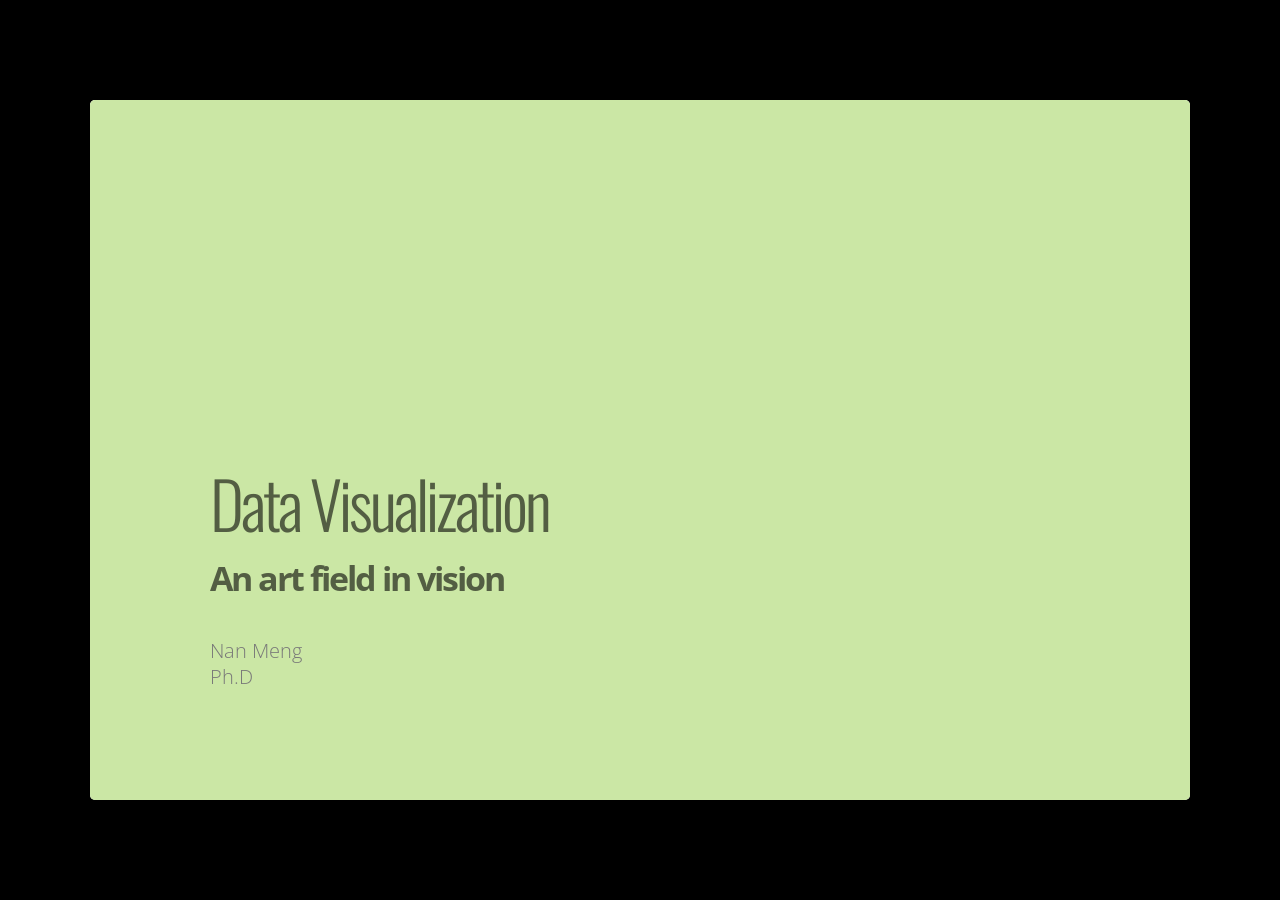
==== commit 8c0c19f5: "change change" ====
--- a/DataVisualization/index.html
+++ b/DataVisualization/index.html
@@ -35,7 +35,7 @@
         <slide class="title-slide segue nobackground">
   <hgroup class="auto-fadein">
     <h1>Data Visualization</h1>
-    <h2>An artist field in vision</h2>
+    <h2>An art field in vision</h2>
     <p>Nan Meng<br/>Ph.D</p>
   </hgroup>
   <article></article>  
@@ -431,7 +431,7 @@
 <h2 style="color:#E81515;">Warming up</h2>
 
 <pre><code class="r">data3 &lt;- read.csv(&quot;3_sell.csv&quot;,header = T)
-head(data3, 6) # The first 6 rows in data2
+head(data3, 6) # The first 6 rows in data3
 </code></pre>
 
 <pre><code>##   Province total Y2013 Y2014
@@ -466,7 +466,7 @@
     <h3 style="color:#E81515;">World Heritage Data</h3>
 
 <pre><code class="r">data4 &lt;- read.csv(&quot;whc-sites-2015.csv&quot;,header = T)
-head(data4[,c(4,10,13,14,15,27,29)], 5) # The first 6 rows in data2
+head(data4[,c(4,10,13,14,15,27,29)], 5) # The first 5 rows in data4
 </code></pre>
 
 <pre><code>##                                                               name_en
@@ -544,7 +544,7 @@
   </hgroup>
   <article data-timings="">
     <pre><code class="r">data5 &lt;- read.csv(&quot;5_flight.csv&quot;,header = T)
-head(data5, 3) # The first 3 rows in data2
+head(data5, 3) # The first 3 rows in data5
 </code></pre>
 
 <pre><code>##   residence.area. workplace.area. X.categories WorkAtHome Underground
@@ -630,7 +630,7 @@
   </hgroup>
   <article data-timings="">
     <pre><code class="r">data6 &lt;- read.csv(&quot;6_migration.csv&quot;,header = T, sep=&quot;;&quot;)
-head(data6[,c(-1,-5,-10)], 3) # The first 3 rows in data2
+head(data6[,c(-1,-5,-10)], 3) # The first 3 rows in data6
 </code></pre>
 
 <pre><code>##   PrsLabel BYear BLocLabel  BLocLat BLocLong DYear DLocLabel  DLocLat
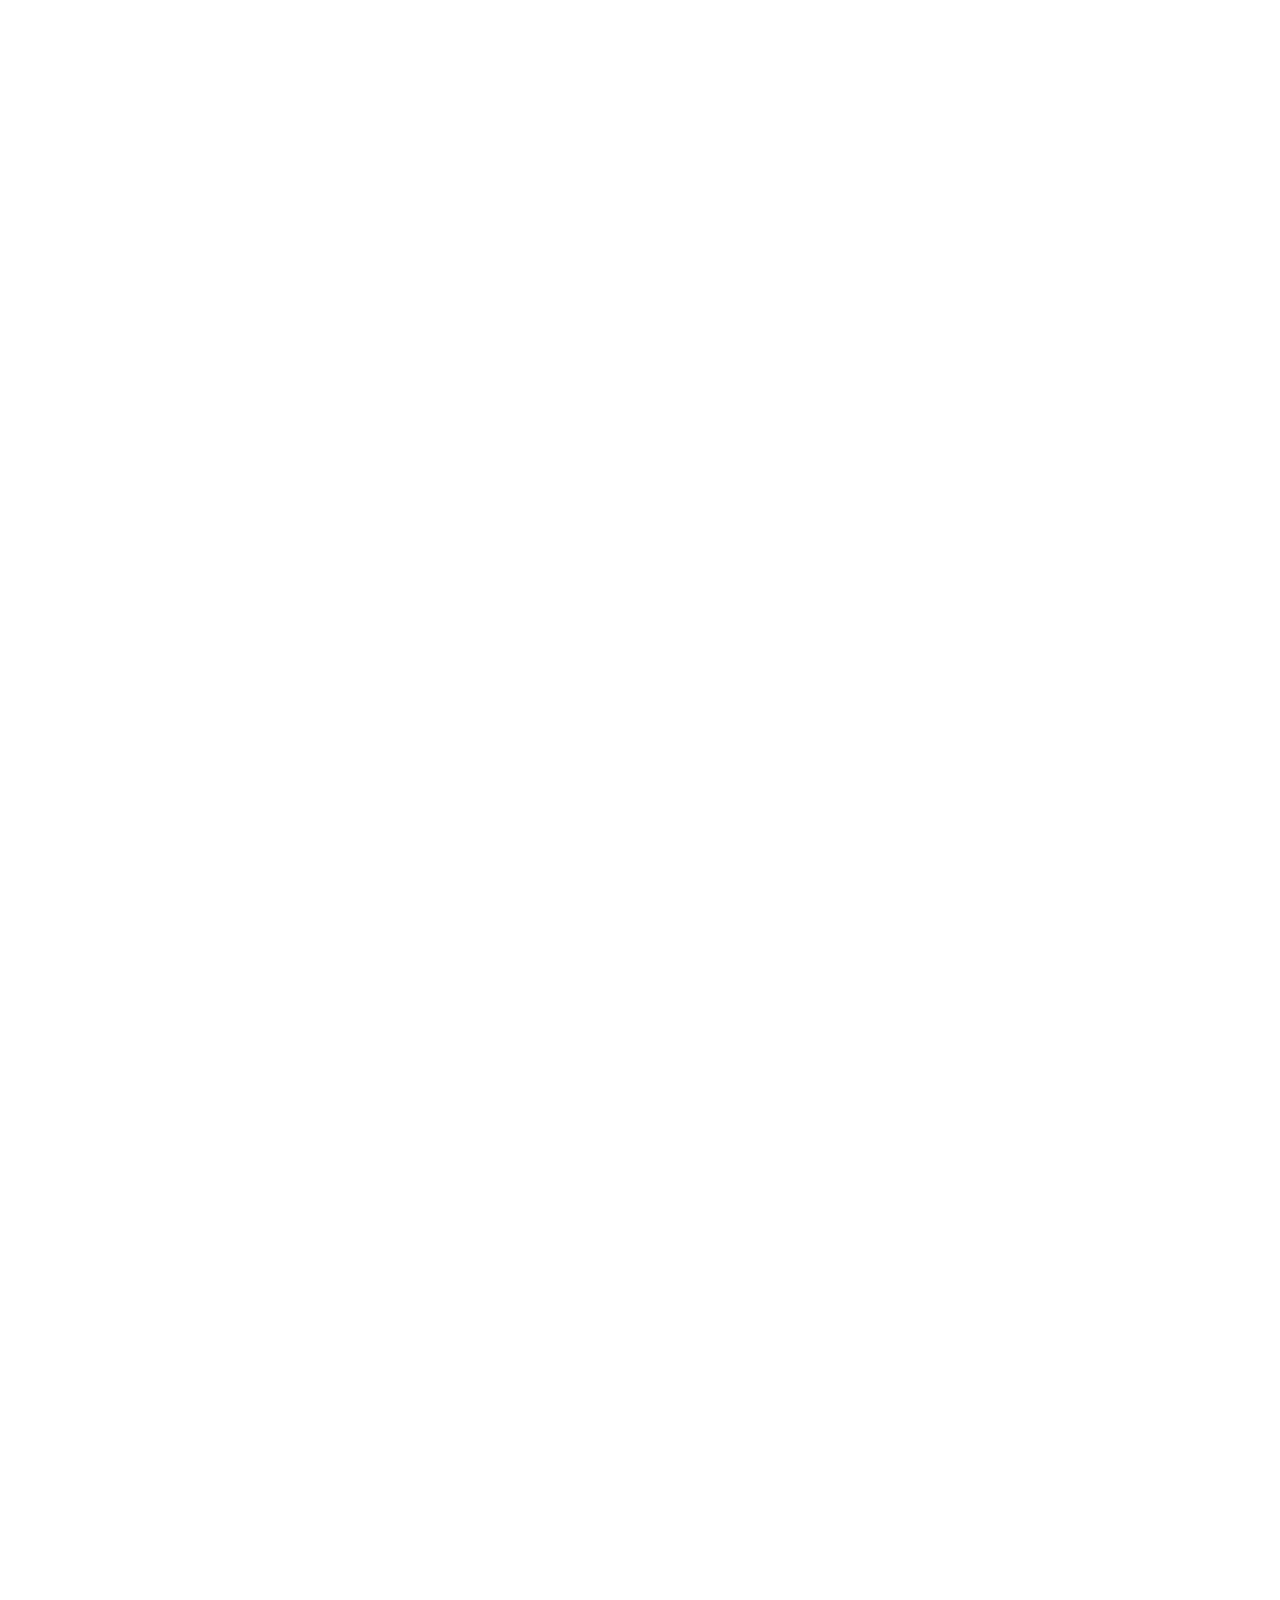
==== commit b3ae981b: "Update index.html" ====
--- a/DataVisualization/index.html
+++ b/DataVisualization/index.html
@@ -19,7 +19,7 @@
 
   
   <!-- Grab CDN jQuery, fall back to local if offline -->
-  <script src="http://ajax.aspnetcdn.com/ajax/jQuery/jquery-1.7.min.js"></script>
+  <script src="https://ajax.aspnetcdn.com/ajax/jQuery/jquery-1.7.min.js"></script>
   <script>window.jQuery || document.write('<script src="libraries/widgets/quiz/js/jquery.js"><\/script>')</script> 
   <script data-main="libraries/frameworks/io2012/js/slides" 
     src="libraries/frameworks/io2012/js/require-1.0.8.min.js">
@@ -96,7 +96,7 @@
 
 <div style='float:left;width:75%;' class='centered'>
   <div width = '720px'>
-      <iframe sandbox="allow-scripts allow-forms allow-same-origin" src="http://monaen.github.io/marvelchinese/PlotCode/3D-show-wheel/index.html" marginwidth="0" marginheight="0" scrolling="yes" width='720px' height='600px' frameBorder='1'></iframe>
+      <iframe sandbox="allow-scripts allow-forms allow-same-origin" src="https://monaen.github.io/marvelchina/PlotCode/3D-show-wheel/index.html" marginwidth="0" marginheight="0" scrolling="yes" width='720px' height='600px' frameBorder='1'></iframe>
 </div>
 
 </div>
@@ -180,7 +180,7 @@
 <h2 style="color:#E81515;">Radio</h2>
 
 <div style='float:left;width:75%;' class='centered'>
-  <iframe sandbox="allow-scripts allow-forms allow-same-origin" src="http://monaen.github.io/marvelchinese/PlotCode/NVD3-Bar-Plot/Export_Num.html" marginwidth="0" marginheight="0" scrolling="yes" width='700px' height='300px' frameBorder='1'></iframe>
+  <iframe sandbox="allow-scripts allow-forms allow-same-origin" src="https://monaen.github.io/marvelchina/PlotCode/NVD3-Bar-Plot/Export_Num.html" marginwidth="0" marginheight="0" scrolling="yes" width='700px' height='300px' frameBorder='1'></iframe>
 
 </div>
 <div style='float:right;width:20%;'>
@@ -452,7 +452,7 @@
     <h2>Choropleth</h2>
   </hgroup>
   <article data-timings="">
-    <iframe align = "center" sandbox="allow-scripts allow-forms allow-same-origin" src="http://monaen.github.io/marvelchinese/PlotCode/chinaChoropleth/index.html" marginwidth="0" marginheight="0" scrolling="yes" width='700px' height='900px' frameBorder='1'></iframe>
+    <iframe align = "center" sandbox="allow-scripts allow-forms allow-same-origin" src="https://monaen.github.io/Slides/Resources/chinaChoropleth/index.html" marginwidth="0" marginheight="0" scrolling="yes" width='700px' height='900px' frameBorder='1'></iframe>
 
   </article>
   <!-- Presenter Notes -->
@@ -502,7 +502,7 @@
     <h2>Symbol Map &amp; Crossfilter</h2>
   </hgroup>
   <article data-timings="">
-    <iframe align = "center" sandbox="allow-scripts allow-forms allow-same-origin" src="http://monaen.github.io/marvelchinese/PlotCode/World-Heritage-List/World-Heritage-List/webpage/index.html" marginwidth="0" marginheight="0" scrolling="yes" width='800px' height='900px' frameBorder='1'></iframe>
+    <iframe align = "center" sandbox="allow-scripts allow-forms allow-same-origin" src="http://monaen.github.io/marvelchina/PlotCode/World-Heritage-List/World-Heritage-List/webpage/index.html" marginwidth="0" marginheight="0" scrolling="yes" width='800px' height='900px' frameBorder='1'></iframe>
 
   </article>
   <!-- Presenter Notes -->
@@ -658,7 +658,7 @@
   <article data-timings="">
     <p><a href="http://monaen.github.io/marvelchinese/PlotCode/example4_use_FB/index.html"> source </a></p>
 
-<iframe sandbox="allow-scripts allow-forms allow-same-origin" src="http://monaen.github.io/marvelchinese/PlotCode/example4_use_FB/index.html" marginwidth="0" marginheight="0" width='800px' height='400px' frameBorder='1'></iframe>
+<iframe sandbox="allow-scripts allow-forms allow-same-origin" src="http://monaen.github.io/marvelchina/PlotCode/example4_use_FB/index.html" marginwidth="0" marginheight="0" width='800px' height='400px' frameBorder='1'></iframe>
 
   </article>
   <!-- Presenter Notes -->
@@ -789,7 +789,7 @@
   <article data-timings="">
     <p><div align = "center"></p>
 
-<iframe align = "center" sandbox="allow-scripts allow-forms allow-same-origin" src="http://monaen.github.io/marvelchinese/wordcloud/index.html" marginwidth="0" marginheight="0" scrolling="yes" width='800px' height='900px' frameBorder='1'></iframe>
+<iframe align = "center" sandbox="allow-scripts allow-forms allow-same-origin" src="http://monaen.github.io/marvelchina/wordcloud/index.html" marginwidth="0" marginheight="0" scrolling="yes" width='800px' height='900px' frameBorder='1'></iframe>
 
 <p><div></p>
 
@@ -1031,4 +1031,4 @@
   <script>hljs.initHighlightingOnLoad();</script>
   <!-- DONE LOADING HIGHLIGHTER JS FILES -->
    
-  </html>+  </html>
